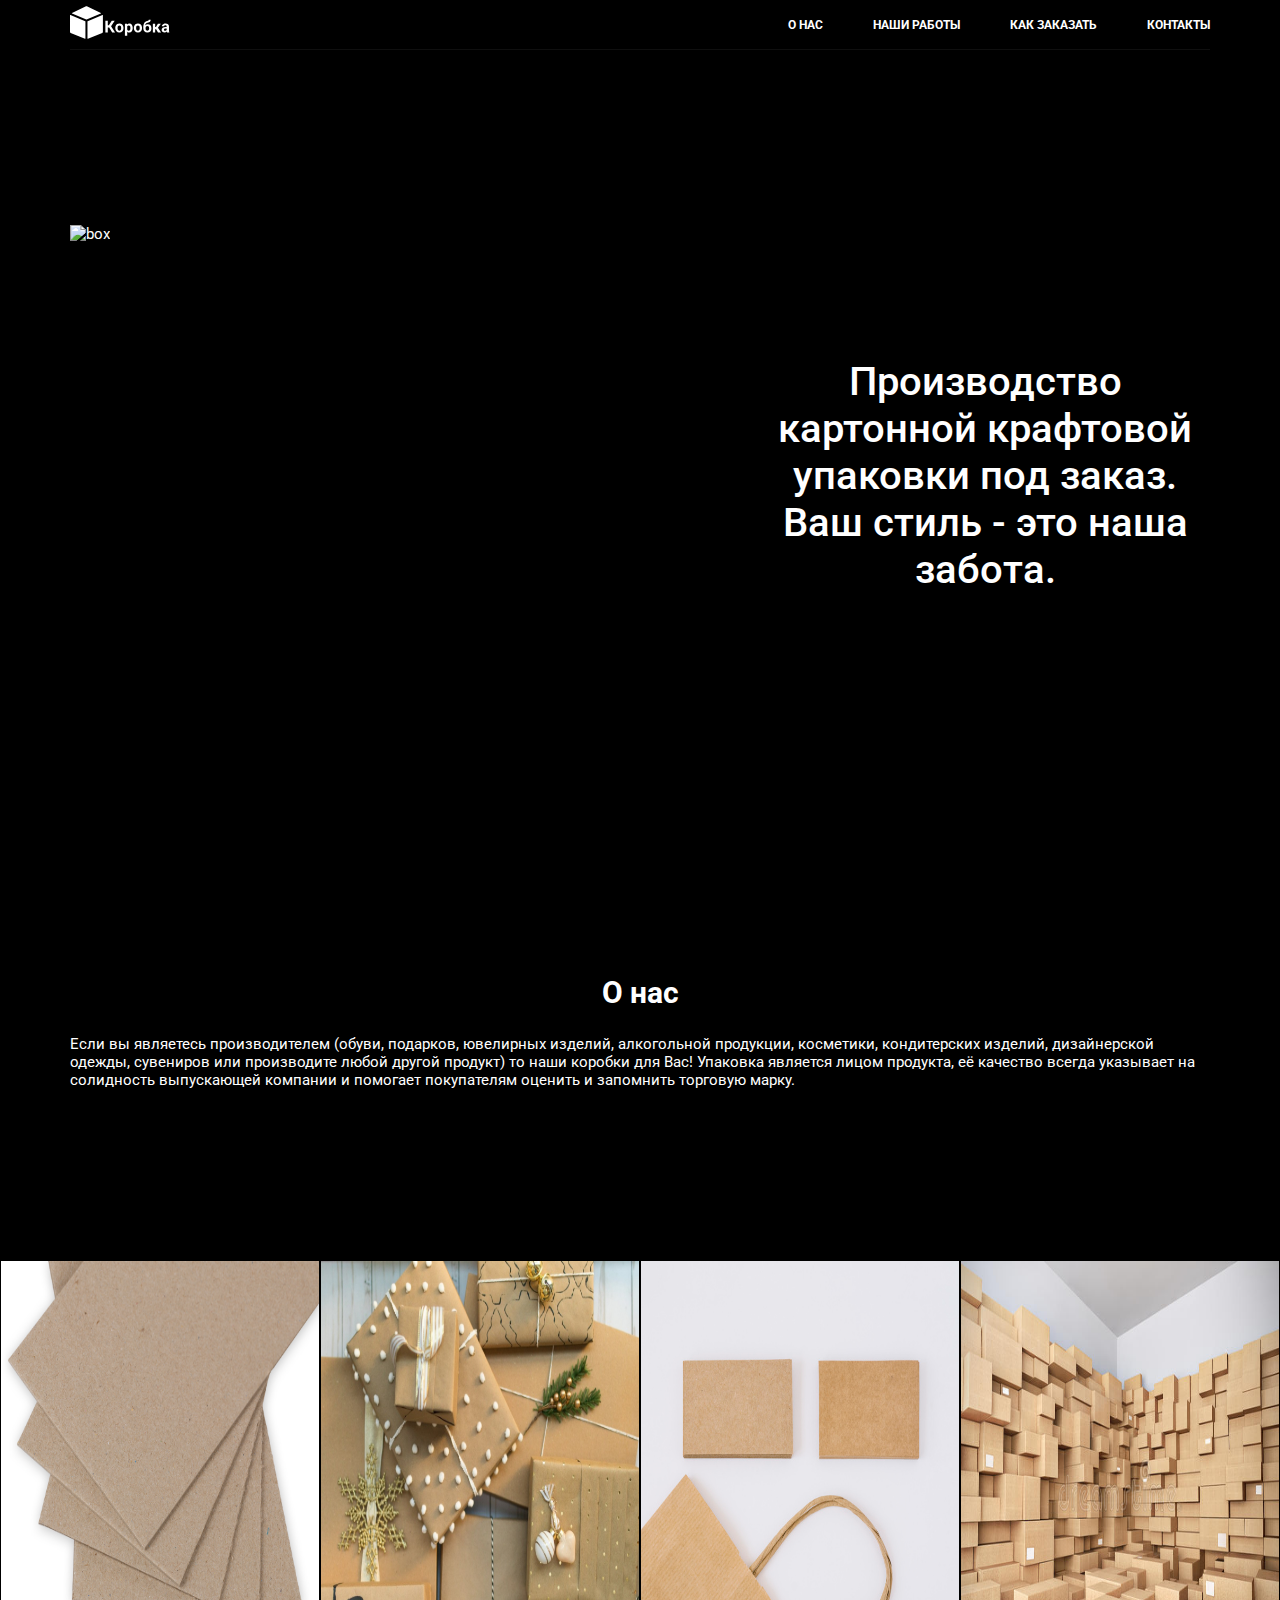
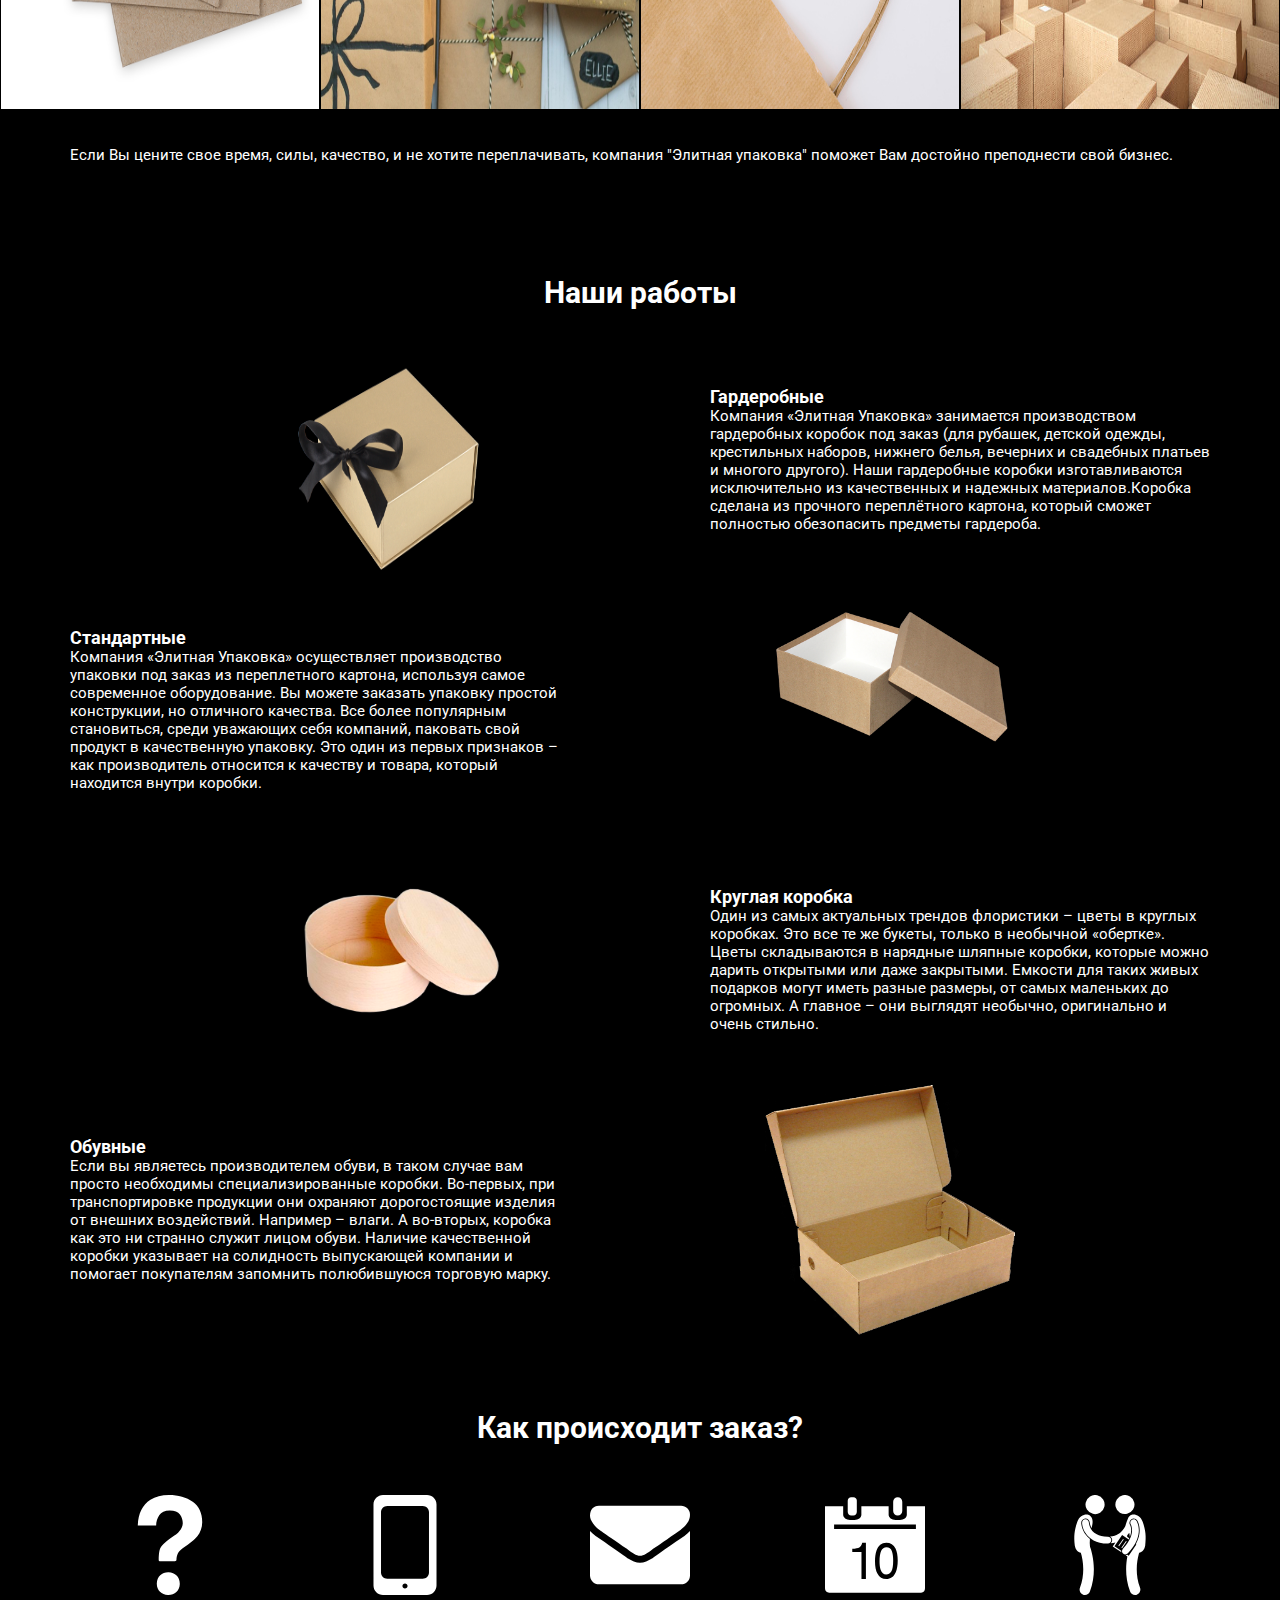
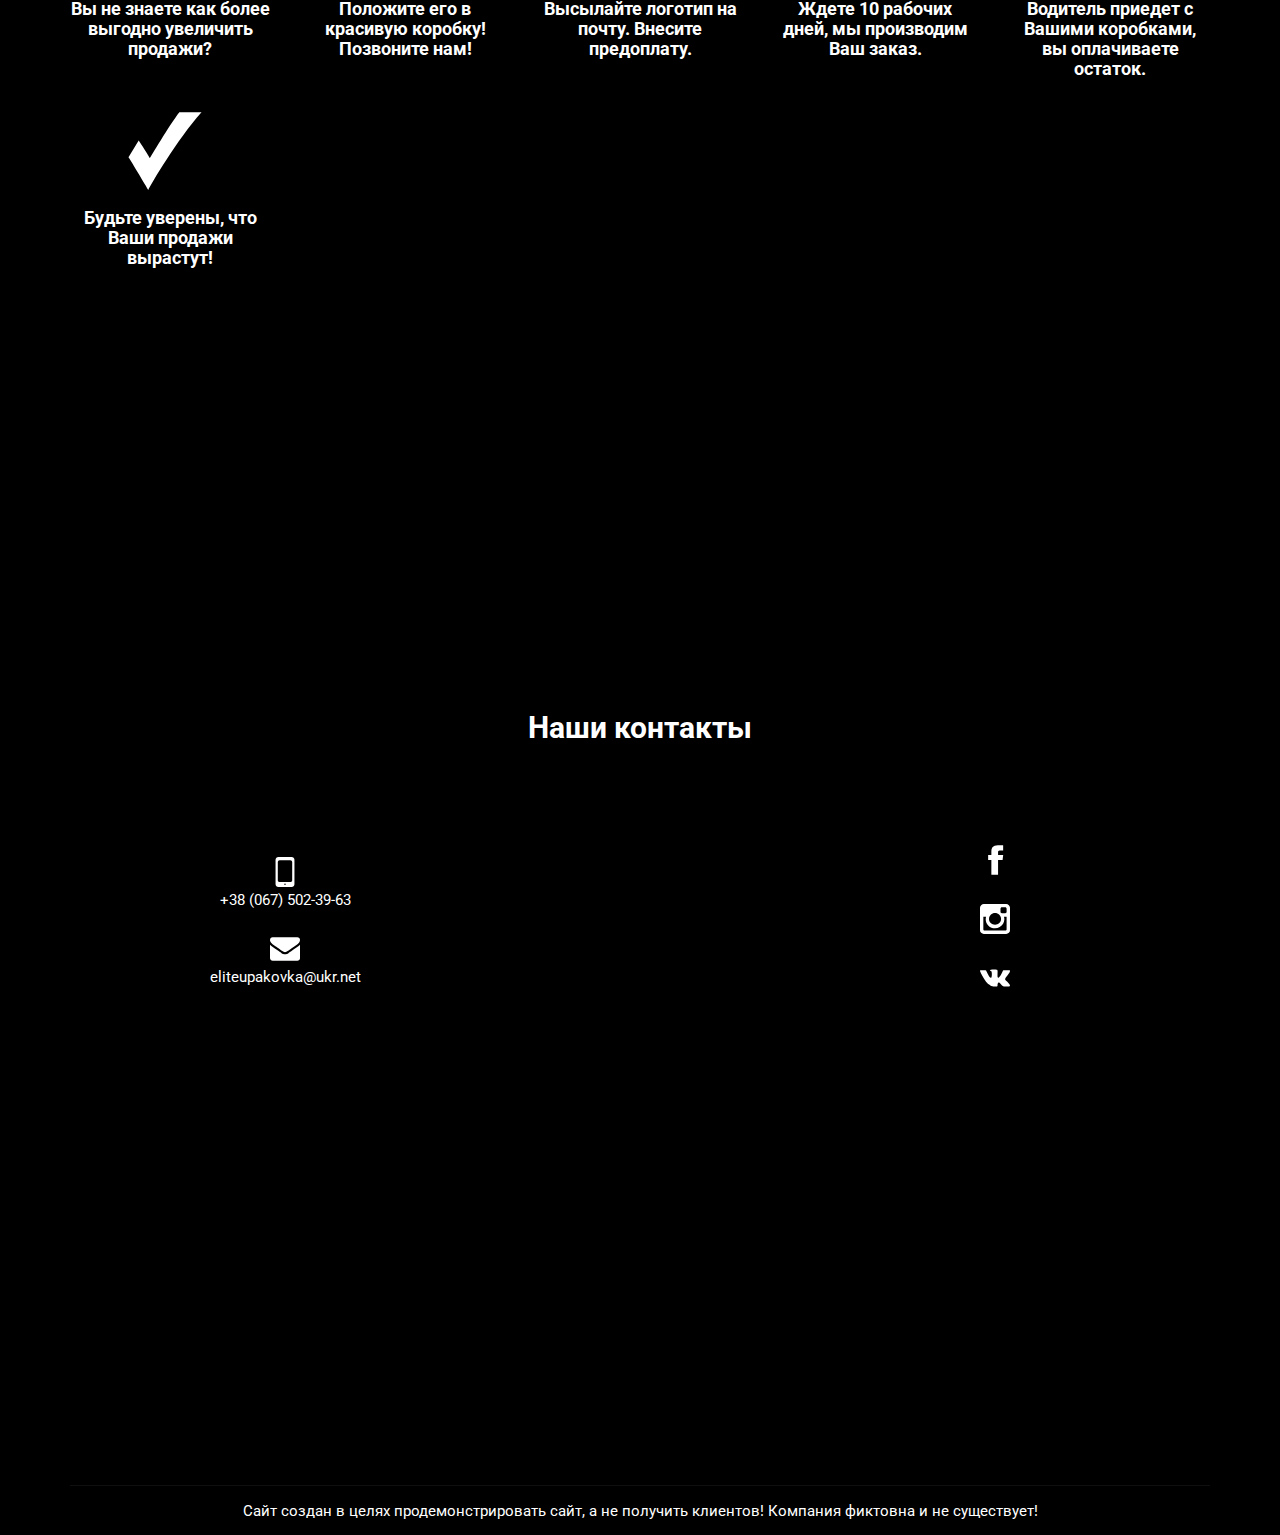
==== box/index.html @ de179f79 "Добавила сайт" ====
<!DOCTYPE html>
<html lang="ru">
<head>
	<meta charset="UTF-8">
	<meta name="viewport" content="width=device-width, initial-scale=1.0">
	<title>Box</title>
	<link rel="stylesheet" href="css/style.css">
	<link href="https://fonts.googleapis.com/css2?family=Roboto:wght@400;500;700&display=swap" rel="stylesheet">
</head>
<body>
	<header class="header" id="header">
		<div class="container">
			<div class="header__inner">
				<a href="#" class="header__logo" data-scroll="#intro">
					<img src="img/logo.svg" alt="box">
				</a>
				<nav class="nav" id="nav">
					<a href="#" class="nav__link" data-scroll="#about">О нас</a>
					<a href="#" class="nav__link" data-scroll="#work">Наши работы</a>
					<a href="#" class="nav__link" data-scroll="#how">Как заказать</a>
					<a href="#" class="nav__link" data-scroll="#contact">Контакты</a>
				</nav>
				<button class="burger" type="button" id="navToggle">
					<span class="burger__item"></span>
				</button>
			</div>
		</div>
	</header>
	<section class="intro section" id="intro">
		<div class="container">
			<div class="intro__inner">
				<div class="intro__img">
					<img src="img/bg.png" alt="box">
				</div>
				<div class="intro__offer">
					<h1 class="intro__title">
						Производство картонной крафтовой упаковки под заказ. Ваш стиль - это наша забота.
					</h1>
				</div>
			</div>
		</div>
	</section>
	<section class="about section" id="about">
		<div class="about__head head">
			<div class="container">
				<h2 class="title">
					О нас
				</h2>
	            <p>
	            	Если вы являетесь производителем (обуви, подарков, ювелирных изделий, алкогольной продукции, косметики, кондитерских изделий, дизайнерской одежды, сувениров или производите любой другой продукт) то наши коробки для Вас! Упаковка является лицом продукта, её качество всегда указывает на солидность выпускающей компании и помогает покупателям оценить и запомнить торговую марку.
	            </p>
			</div>
		</div>
		<div class="about__inner container">				
			<div class="about__item">
				<img src="img/about/about1.jpg" alt="about item">
				<div class="about__content">
					<h3 class="about__description">
						Производим упаковку из переплетного картона более 13 лет
					</h3>
				</div>
			</div>
			<div class="about__item">
				<img src="img/about/about2.jpg" alt="about item">
				<div class="about__content">
					<h3 class="about__description">
						Мы предлагаем качественное и быстрое выполнение работ.
					</h3>
				</div>
			</div>
			<div class="about__item">
				<img src="img/about/about3.jpg" alt="about item">
				<div class="about__content">
					<h3 class="about__description">
						Изготавливаем упаковку с логотипом, различных конструкций и тиражей.
					</h3>
				</div>
			</div>
			<div class="about__item">
				<img src="img/about/about4.jpg" alt="about item">
				<div class="about__content">
					<h3 class="about__description">
						У нас большие масштабы производства.
					</h3>
				</div>
			</div>
		</div>
		<div class="about__footer">
			<div class="container">
	            <p>
	            	Если Вы цените свое время, силы, качество, и не хотите переплачивать, компания "Элитная упаковка" поможет Вам достойно преподнести свой бизнес.
	            </p>
			</div>
		</div>
	</section>
	<section class="work" id="work">
		<div class="container">
			<div class="head">
				<h2 class="title">
					Наши работы
				</h2>
			</div>
			<div class="work__inner">
				<div class="work__item">
					<div class="work__img">
						<img src="img/work/work1.png" alt="">
					</div>
					<div class="work__content">
						<h3 class="work__title">
							Гардеробные
						</h3>
						<p>
							Компания «Элитная Упаковка» занимается производством гардеробных коробок под заказ (для рубашек, детской одежды, крестильных наборов, нижнего белья, вечерних и свадебных платьев и многого другого). Наши гардеробные коробки изготавливаются исключительно из качественных и надежных материалов.Коробка сделана из прочного переплётного картона, который сможет полностью обезопасить предметы гардероба.
						</p>
					</div>
				</div>
				<div class="work__item">
					<div class="work__img">
						<img src="img/work/work2.png" alt="">
					</div>
					<div class="work__content">
						<h3 class="work__title">
							Стандартные
						</h3>
						<p>
							Компания «Элитная Упаковка» осуществляет производство упаковки под заказ из переплетного картона, используя самое современное оборудование. Вы можете заказать упаковку простой конструкции, но отличного качества. Все более популярным становиться, среди уважающих себя компаний, паковать свой продукт в качественную упаковку. Это один из первых признаков – как производитель относится к качеству и товара, который находится внутри коробки.
						</p>
					</div>
				</div>
				<div class="work__item">
					<div class="work__img">
						<img src="img/work/work3.png" alt="">
					</div>
					<div class="work__content">
						<h3 class="work__title">
							Круглая коробка
						</h3>
						<p>
							Один из самых актуальных трендов флористики – цветы в круглых коробках. Это все те же букеты, только в необычной «обертке». Цветы складываются в нарядные шляпные коробки, которые можно дарить открытыми или даже закрытыми. Емкости для таких живых подарков могут иметь разные размеры, от самых маленьких до огромных. А главное – они выглядят необычно, оригинально и очень стильно.
						</p>
					</div>
				</div>
				<div class="work__item">
					<div class="work__img">
						<img src="img/work/work4.png" alt="">
					</div>
					<div class="work__content">
						<h3 class="work__title">
							Обувные
						</h3>
						<p>
							Если вы являетесь производителем обуви, в таком случае вам просто необходимы специализированные коробки. Во-первых, при транспортировке продукции они охраняют дорогостоящие изделия от внешних воздействий. Например – влаги. А во-вторых, коробка как это ни странно служит лицом обуви. Наличие качественной коробки указывает на солидность выпускающей компании и помогает покупателям запомнить полюбившуюся торговую марку.
						</p>
					</div>
				</div>
			</div>
		</div>
	</section>
	<section class="how section" id="how">
		<div class="container">
			<div class="head">
				<h2 class="title">
					Как происходит заказ?
				</h2>
			</div>
			<div class="how__inner">
				<div class="how__item">
					<div class="how__img">
						<img src="img/icon/question.svg" alt="question">
					</div>
					<h3 class="how__title">
						Вы не знаете как более выгодно увеличить продажи?
					</h3>
				</div>
				<div class="how__item">
					<div class="how__img">
						<img src="img/icon/phone.svg" alt="phone">
					</div>
					<h3 class="how__title">
						Положите его в красивую коробку! Позвоните нам!
					</h3>
				</div>
				<div class="how__item">
					<div class="how__img">
						<img src="img/icon/mail.svg" alt="mail">
					</div>
					<h3 class="how__title">
						Высылайте логотип на почту. Внесите предоплату.
					</h3>
				</div>
				<div class="how__item">
					<div class="how__img">
						<img src="img/icon/eventoday.svg" alt="eventoday">
					</div>
					<h3 class="how__title">
						Ждете 10 рабочих дней, мы производим Ваш заказ.
					</h3>
				</div>
				<div class="how__item">
					<div class="how__img">
						<img src="img/icon/deal.svg" alt="deal">
					</div>
					<h3 class="how__title">
						Водитель приедет с Вашими коробками, вы оплачиваете остаток.
					</h3>
				</div>
				<div class="how__item">
					<div class="how__img">
						<img src="img/icon/ok.svg" alt="ok">
					</div>
					<h3 class="how__title">
						Будьте уверены, что Ваши продажи вырастут!
					</h3>
				</div>
			</div>
		</div>
	</section>
	<section class="contact section" id="contact">
		<div class="container">
			<div class="head">
				<h2 class="title">
					Наши контакты
				</h2>
			</div>
			<div class="contact__inner">
				<div class="contact__col">
					<div class="contact__item">
						<div class="contact__img">
							<img src="img/icon/phone.svg" alt="">
						</div>
						<p class="contact__content">
							+38 (067) 502-39-63
						</p>
					</div>
					<div class="contact__item">
						<div class="contact__img">
							<img src="img/icon/mail.svg" alt="">
						</div>
						<p class="contact__content">
							eliteupakovka@ukr.net
						</p>
					</div>
				</div>
				<div class="contact__map">
					<script type="text/javascript" charset="utf-8" async src="https://api-maps.yandex.ru/services/constructor/1.0/js/?um=constructor%3A690b11f8ab72eba93d13c1fb4e2766344a8002a381690ae291d41785755b60f4&amp;width=400&amp;height=300&amp;lang=ru_RU&amp;scroll=true"></script>
				</div>
				<div class="contact__col">
					<div class="contact__item contact__item--right">
						<div class="contact__img">
							<img src="img/icon/facebook.svg" alt="">
						</div>
					</div>
					<div class="contact__item  contact__item--right">
						<div class="contact__img">
							<img src="img/icon/instagram.svg" alt="">
						</div>
					</div>
					<div class="contact__item  contact__item--right">
						<div class="contact__img">
							<img src="img/icon/vk.svg" alt="">
						</div>
					</div>
				</div>
			</div>
		</div>
	</section>
	<footer class="footer">
		<div class="container">
		<div class="footer__inner">		
			<p>Сайт создан в целях продемонстрировать сайт, а не получить клиентов! Компания фиктовна и не существует!</p>
		</div>	
		</div>
	</footer>	
	<script src="https://cdnjs.cloudflare.com/ajax/libs/jquery/3.5.1/jquery.min.js"></script>
	<script src="js/main.js"></script>
</body>
</html>
---- box/css/style.css ----
body {
	margin: 0;
	padding: 0;
	font-family: 'Roboto', sans-serif;
	font-size: 15px;
	color: #FFF;
	background-color: #000;
	position: relative;
}
*,
*:before,
*:after {
	box-sizing: border-box;
}
h1, h2, h3, h4, h5, h6, p, span {
	margin: 0;
}
img{
	width: 100%;
	height: 100%;
}
.section{
	height: 100vh;
}
.container {
	width: 100%;
	max-width: 1140px;
	margin: 0 auto;
}
.head{
	display: flex;
	flex-direction: column;
	padding-top: 75px;
}
.title{
	font-size: 30px;
	text-align: center;
	margin-bottom: 25px;
}
.header{
	width: 100%;
	height: 50px;
	position: absolute;
	top: 0;
	left: 0;
	z-index: 1000;
}
.fixed {
	position: fixed;
	height: auto;
	background-color: rgba(0,0,0,0.7);
}
.header__inner {
	height: 50px;
	display: flex;
	justify-content: space-between;
	align-items: center;
	border-bottom: 1px solid #ffffff0f;
}
.header__logo{
	width: 100px;
	height: auto;
}
.nav {
	display: flex;
	font-size: 12px;
	font-weight: 700;
	text-transform: uppercase;
}
.nav__link {
	margin-left: 50px;
	color: #FFF;
	text-decoration: none;
}
.nav__link:first-child{
	margin: 0;
}
.burger {
	display: none;
	border: 0;
	background-color: transparent;	
	outline: 0;
	cursor: pointer;
}
.burger__item {
	display: block;
	width: 20px;
	height: 2px;
	background-color: #fff;
	position: relative;
}
.burger__item:before,
.burger__item:after{
	content: "";
	width: 100%;
	height: 100%;

	background-color: #fff;

	position: absolute;
	left: 0;
	z-index: 1;
}
.burger__item:before{
	top: 5px;
}
.burger__item:after{
	bottom: 5px;
}
.intro__inner {
	display: flex;
	justify-content: space-between;
	align-items: center;
	height: 100vh;
	padding-top: 50px;
}
.intro__img{
	width: 500px;
	height: 500px;
}

.intro__title {
	width: 450px;
	font-size: 40px;
	font-weight: 500;
	color: #fff;
	display: flex;
	justify-content: center;
	align-items: center;
	text-align: center;
}
.container.about__inner{
	max-width: none;
	width: 100%;
}
.about__head{
	height: 40vh;
}
.about__footer{
	height: 10vh;
	display: flex;
	flex-direction: column;
	justify-content: center;
}
.about__inner {
	display: flex;
	justify-content: space-around;
	flex-wrap: wrap;
}
.about__item {
	width: 25%;
	height: 50vh;
	position: relative;
	overflow: hidden;
	z-index: 1;
	border: 1px solid #000;
}
.about__content{
	width: 100%;
	height: inherit;
	display: flex;
	justify-content: center;
	align-items: center;
	position: absolute;
	left: 0;
	top: 0;
	background-color: rgba(255, 255, 255, 0);
	color: rgba(0,0,0,0);
	z-index: 2;
}
.about__content:hover{
	background-color: rgba(255, 255, 255, 0.5);
	color: rgba(0,0,0,1);
}
.about__description{
	width: 200px;
	text-align: center;
	font-weight: 500;
}
.work__item{
	height: 250px;
	display: flex;
	align-items: center;
}
.work__item:nth-child(even){
	flex-direction: row-reverse;

}
.work__img{
	width: 250px;
	height: 250px;
	margin: 0 auto;
}
.work__content{
	width: 500px;
}
.how__inner{
	display: flex;
	justify-content: space-between;
	flex-wrap: wrap;
}
.how__item{
	width: 200px;
	text-align: center;
	margin-top: 25px;
}
.how__img{
	display: inline-block;
	width: 100px;
	height: 100px;
}
.how__title{
	width: 200px;
}
.contact__inner{
	display: flex;
	justify-content: space-around;
	align-items: center;
	margin-top: 50px;
}
.contact__item{
	width: 150px ;
	text-align: center;	
	margin: 25px 0;
}
.contact__img{
	display: inline-block;	
	width: 30px;
	height: 30px;
}
.footer{
	position: absolute;
	bottom: 0;	
	z-index: 1000;	
	left: 0;	
	height: 50px;	
	width: 100%;	
}
.footer__inner {
	height: 50px;
	display: flex;
	justify-content: center;	
	align-items: center;	
	border-top: 1px solid #ffffff0f;
	text-align: center;	
	
}

@media (max-width: 1200px) {
	.container{
		max-width: none;
		width: 960px;
	}
}
@media (max-width: 992px) {
	.container{
		width: 720px;
	}
	.intro__img{
		width: 400px;
		height: 400px;
	}
	.intro__title{
		width: 300px;
		height: 300px;
		font-size: 30px;
	}
	.intro__inner{
		height: auto;
	}
	.section{
		height: auto;
	}
	.about__head{
		height: auto;
	}
	.about__footer{
		height: auto;
	}
	.about__item{
		height: 300px;
	}
	.work__content{
		width: 450px;
	}
	.contact{
		padding-bottom: 75px;
	}
}
@media (max-width: 768px) {
	.how__item{
		width: 50%;
	}
	.how__title{
		margin: 0 auto;
	}
	.container{
		width: 540px;
	}
	.container.about__inner{
		width: 540px;
	}
	.intro__inner{
		flex-direction: column;
	}
	.intro__img{
		width: 500px;
		height: auto;
	}
	.intro__title{
		width: 450px;
		height: auto;
	}
	.header__inner{
		border-bottom: rgba(0,0,0,0.75);
	}
	.nav {
		display: none;
		width: 100%;
		flex-direction: column;
		
		background-color: rgba(0,0,0,0.75);
		text-align: center;

		position: absolute;
		top: 50px;
		right: 0;
	}
	.nav.show{
		display: flex;
	}
	.nav__link{
		margin: 0;
		padding: 10px 0;
	}
	.burger{
		display: block;
	}
	.container.about{
		display: block;
	}
	.about__item{
		width: 50%;
	}
	.work__inner{
		display: flex;
		flex-wrap: wrap;
	}
	.work__item{
		width: 50%;
		height: auto;
		display: inline-block;
	}
	.work__content p{
		display: none;
	}
	.contact__inner{
		flex-direction: column;
	}
	.contact__item{
		margin: 15px 10px;
		width: auto;
	}
	.contact__col{
		display: flex;
	}
	.head{
		padding-top: 50px;
	}
	.title{
		margin: 0;
	}
	.contact__inner{
		margin: 0;
	}
}
@media (max-width: 576px) {
	body{
		font-size: 10px;
	}
	.how__item{
		width: 100%;
	}
	.container{
		width: 90%;
	}
	.container.about__inner{
		width: 90%;
	}
	.intro__img{
		width: 90%;
		margin: 0 auto;
	}
	.intro__title{
		width: 90%;
		margin: 0 auto;
		font-size: 25px;
	}
	.about__item{
		width: 100%;
	}
	.work__item{
		width: 100%;
	}
	.contact__map{
		display: none;
	}
	.contact__col{
		max-width: 320px;
	}
}
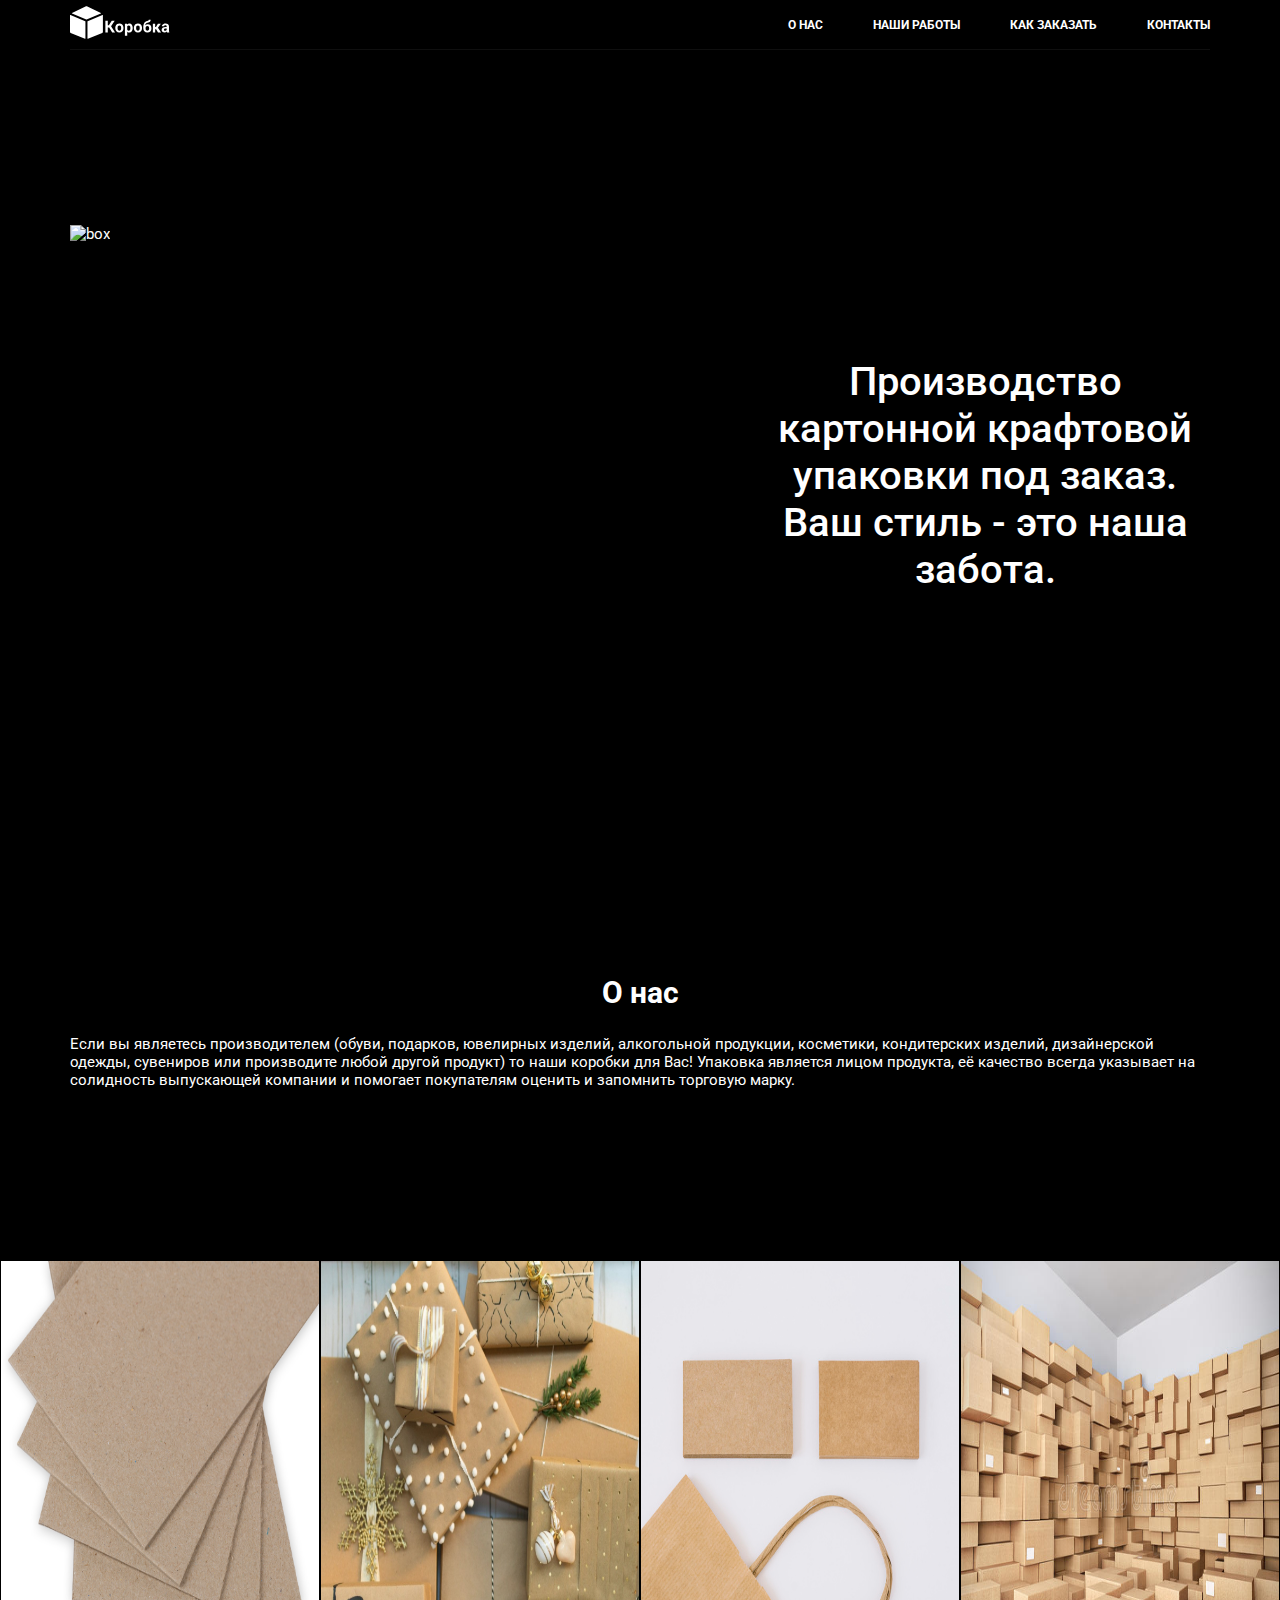
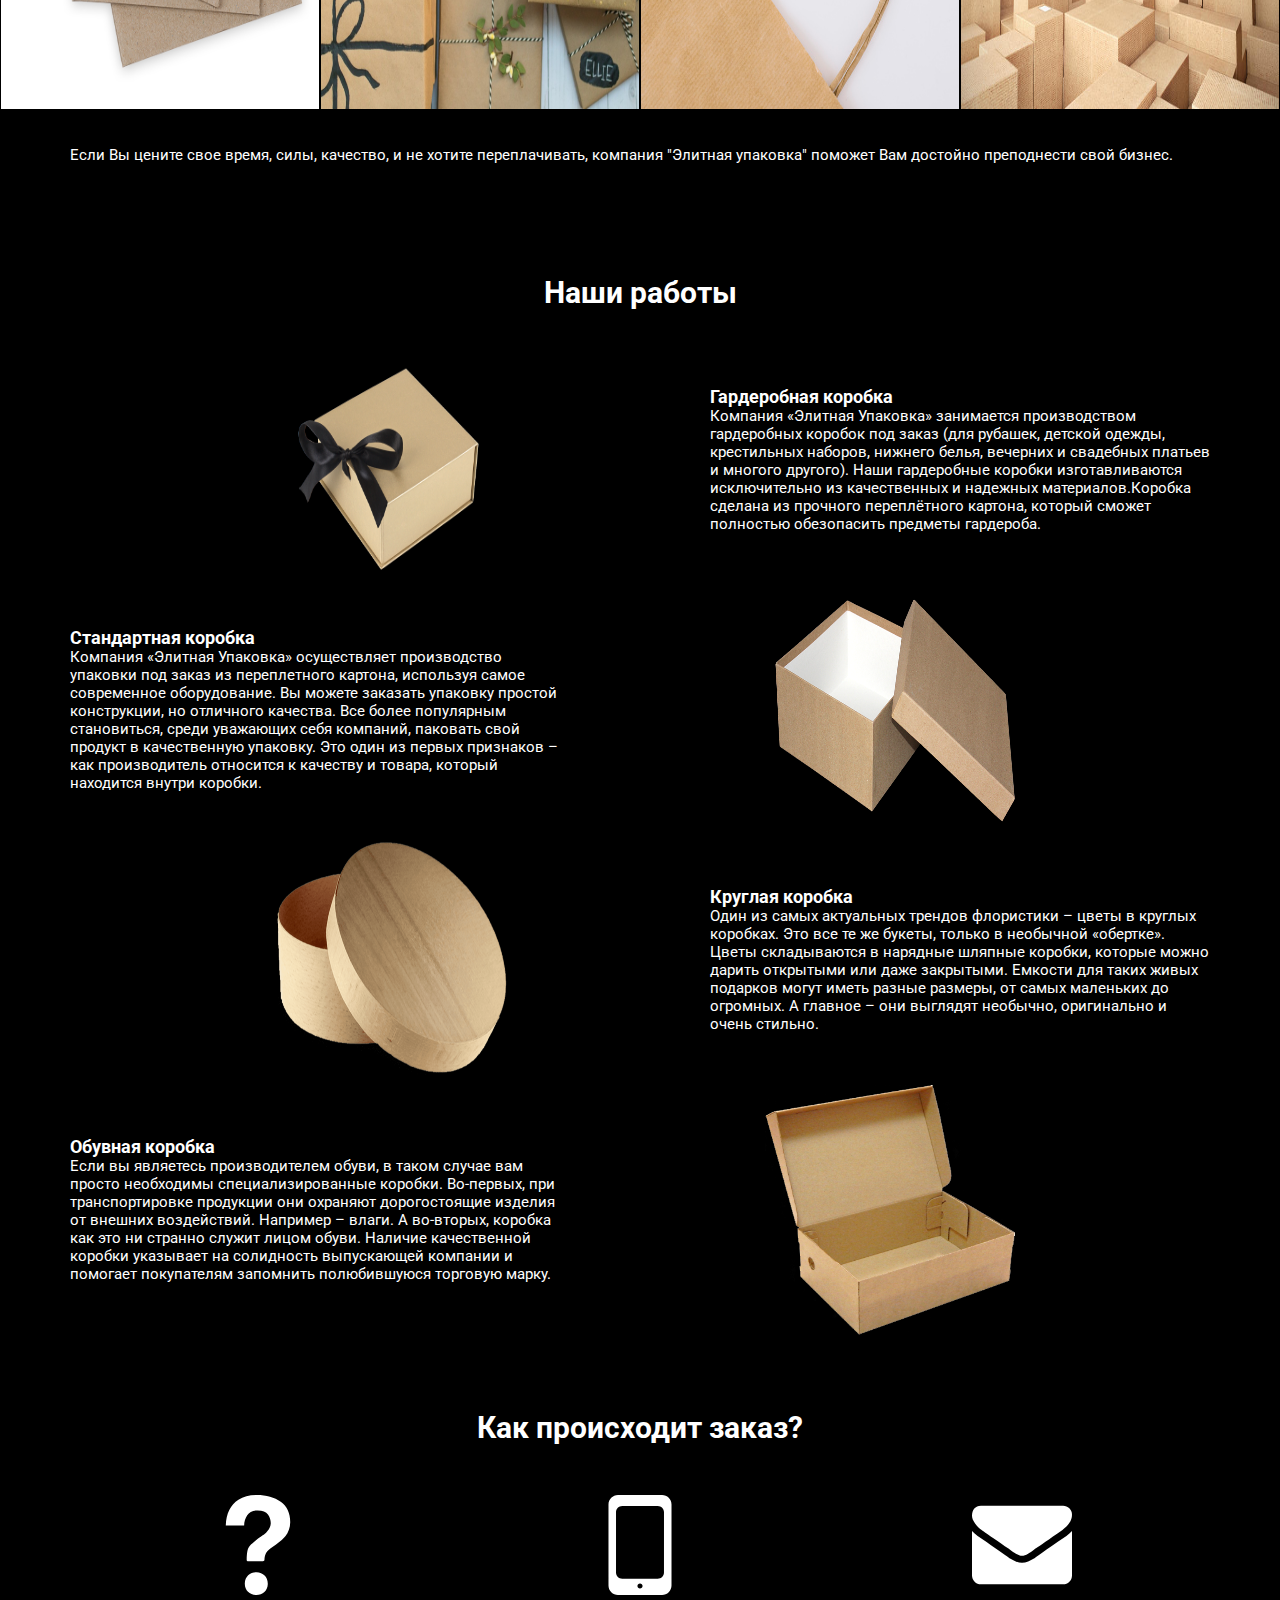
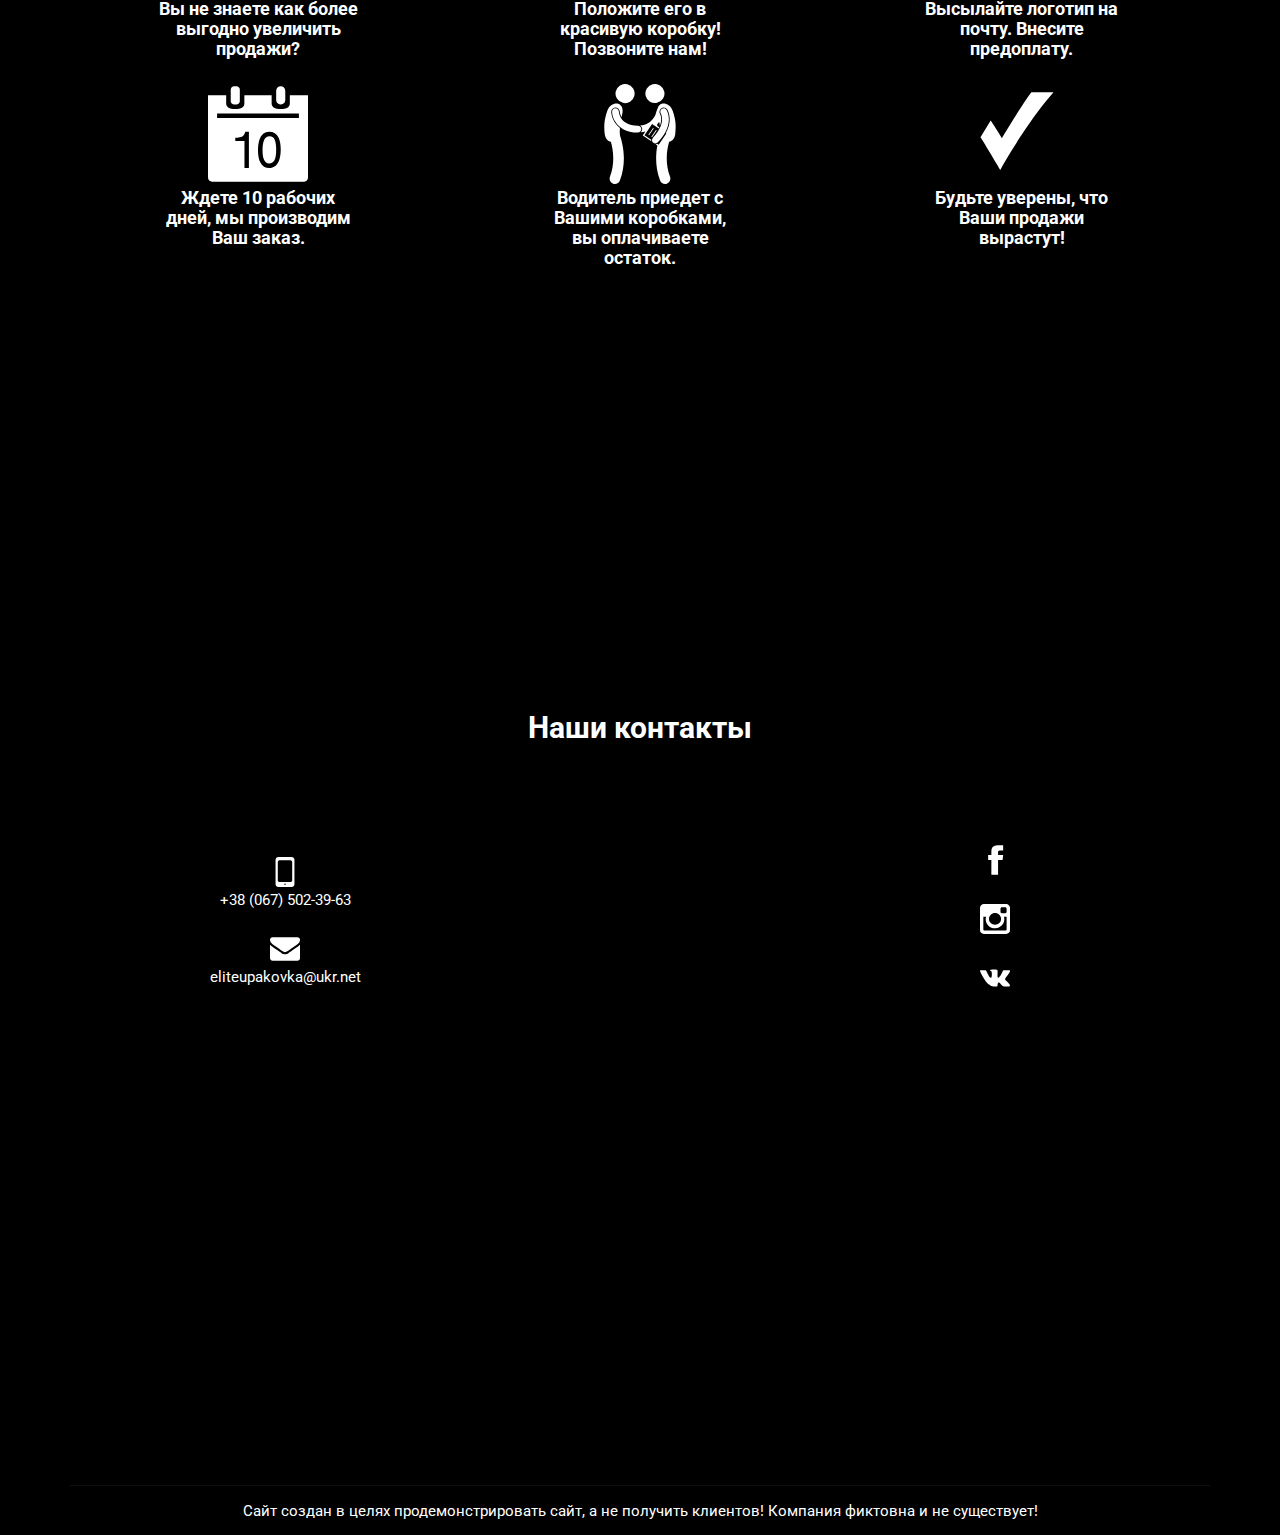
==== commit b7bc1338: "замена тестового сайта" ====
--- a/box/index.html
+++ b/box/index.html
@@ -107,7 +107,7 @@
 					</div>
 					<div class="work__content">
 						<h3 class="work__title">
-							Гардеробные
+							Гардеробная коробка
 						</h3>
 						<p>
 							Компания «Элитная Упаковка» занимается производством гардеробных коробок под заказ (для рубашек, детской одежды, крестильных наборов, нижнего белья, вечерних и свадебных платьев и многого другого). Наши гардеробные коробки изготавливаются исключительно из качественных и надежных материалов.Коробка сделана из прочного переплётного картона, который сможет полностью обезопасить предметы гардероба.
@@ -120,7 +120,7 @@
 					</div>
 					<div class="work__content">
 						<h3 class="work__title">
-							Стандартные
+							Стандартная коробка
 						</h3>
 						<p>
 							Компания «Элитная Упаковка» осуществляет производство упаковки под заказ из переплетного картона, используя самое современное оборудование. Вы можете заказать упаковку простой конструкции, но отличного качества. Все более популярным становиться, среди уважающих себя компаний, паковать свой продукт в качественную упаковку. Это один из первых признаков – как производитель относится к качеству и товара, который находится внутри коробки.
@@ -146,7 +146,7 @@
 					</div>
 					<div class="work__content">
 						<h3 class="work__title">
-							Обувные
+							Обувная коробка
 						</h3>
 						<p>
 							Если вы являетесь производителем обуви, в таком случае вам просто необходимы специализированные коробки. Во-первых, при транспортировке продукции они охраняют дорогостоящие изделия от внешних воздействий. Например – влаги. А во-вторых, коробка как это ни странно служит лицом обуви. Наличие качественной коробки указывает на солидность выпускающей компании и помогает покупателям запомнить полюбившуюся торговую марку.
--- a/box/css/style.css
+++ b/box/css/style.css
@@ -6,6 +6,7 @@
 	color: #FFF;
 	background-color: #000;
 	position: relative;
+	overflow-x: hidden;
 }
 *,
 *:before,
@@ -200,7 +201,7 @@
 	flex-wrap: wrap;
 }
 .how__item{
-	width: 200px;
+	width: 33%;
 	text-align: center;
 	margin-top: 25px;
 }
@@ -211,6 +212,7 @@
 }
 .how__title{
 	width: 200px;
+	margin: 0 auto;
 }
 .contact__inner{
 	display: flex;
@@ -288,6 +290,7 @@
 	}
 }
 @media (max-width: 768px) {
+
 	.how__item{
 		width: 50%;
 	}
@@ -351,6 +354,11 @@
 		height: auto;
 		display: inline-block;
 	}
+	.work__img{
+		width: 50%;
+		margin: 0 auto;
+		height: 150px;
+	}
 	.work__content p{
 		display: none;
 	}
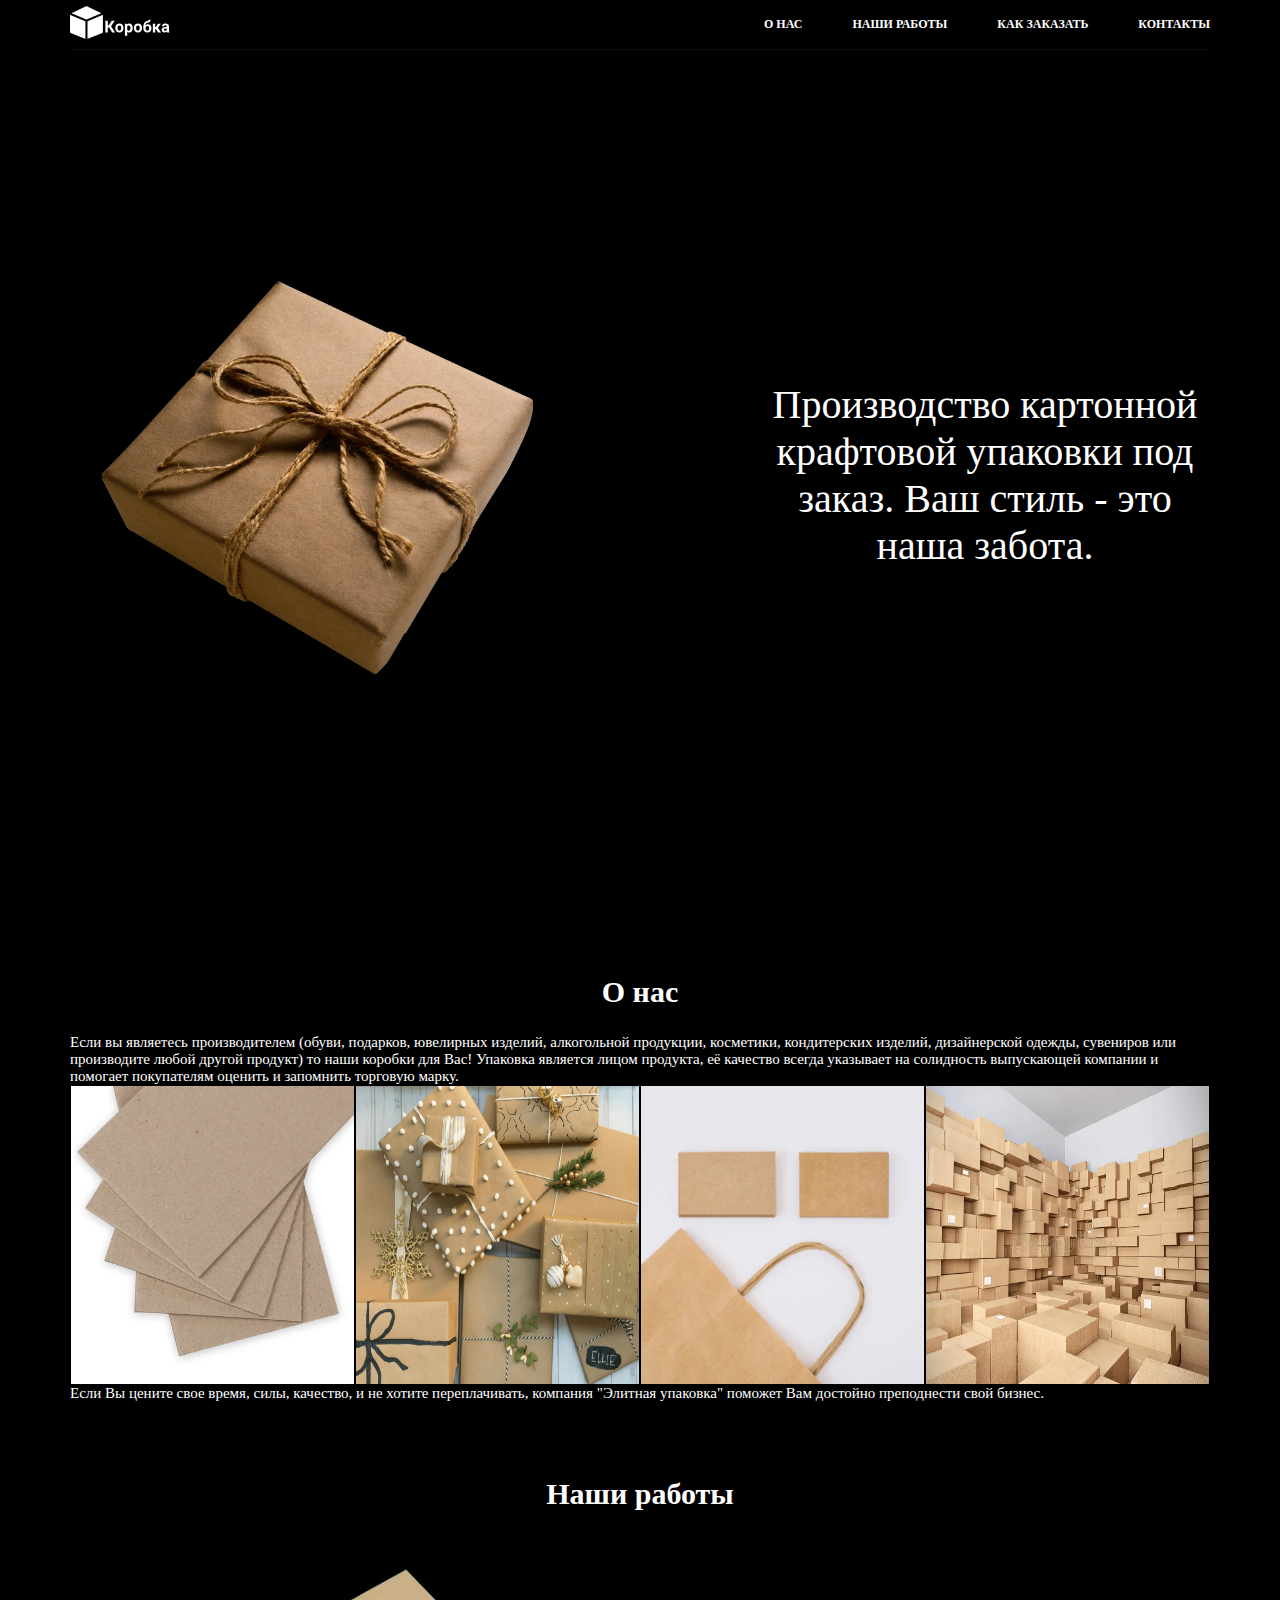
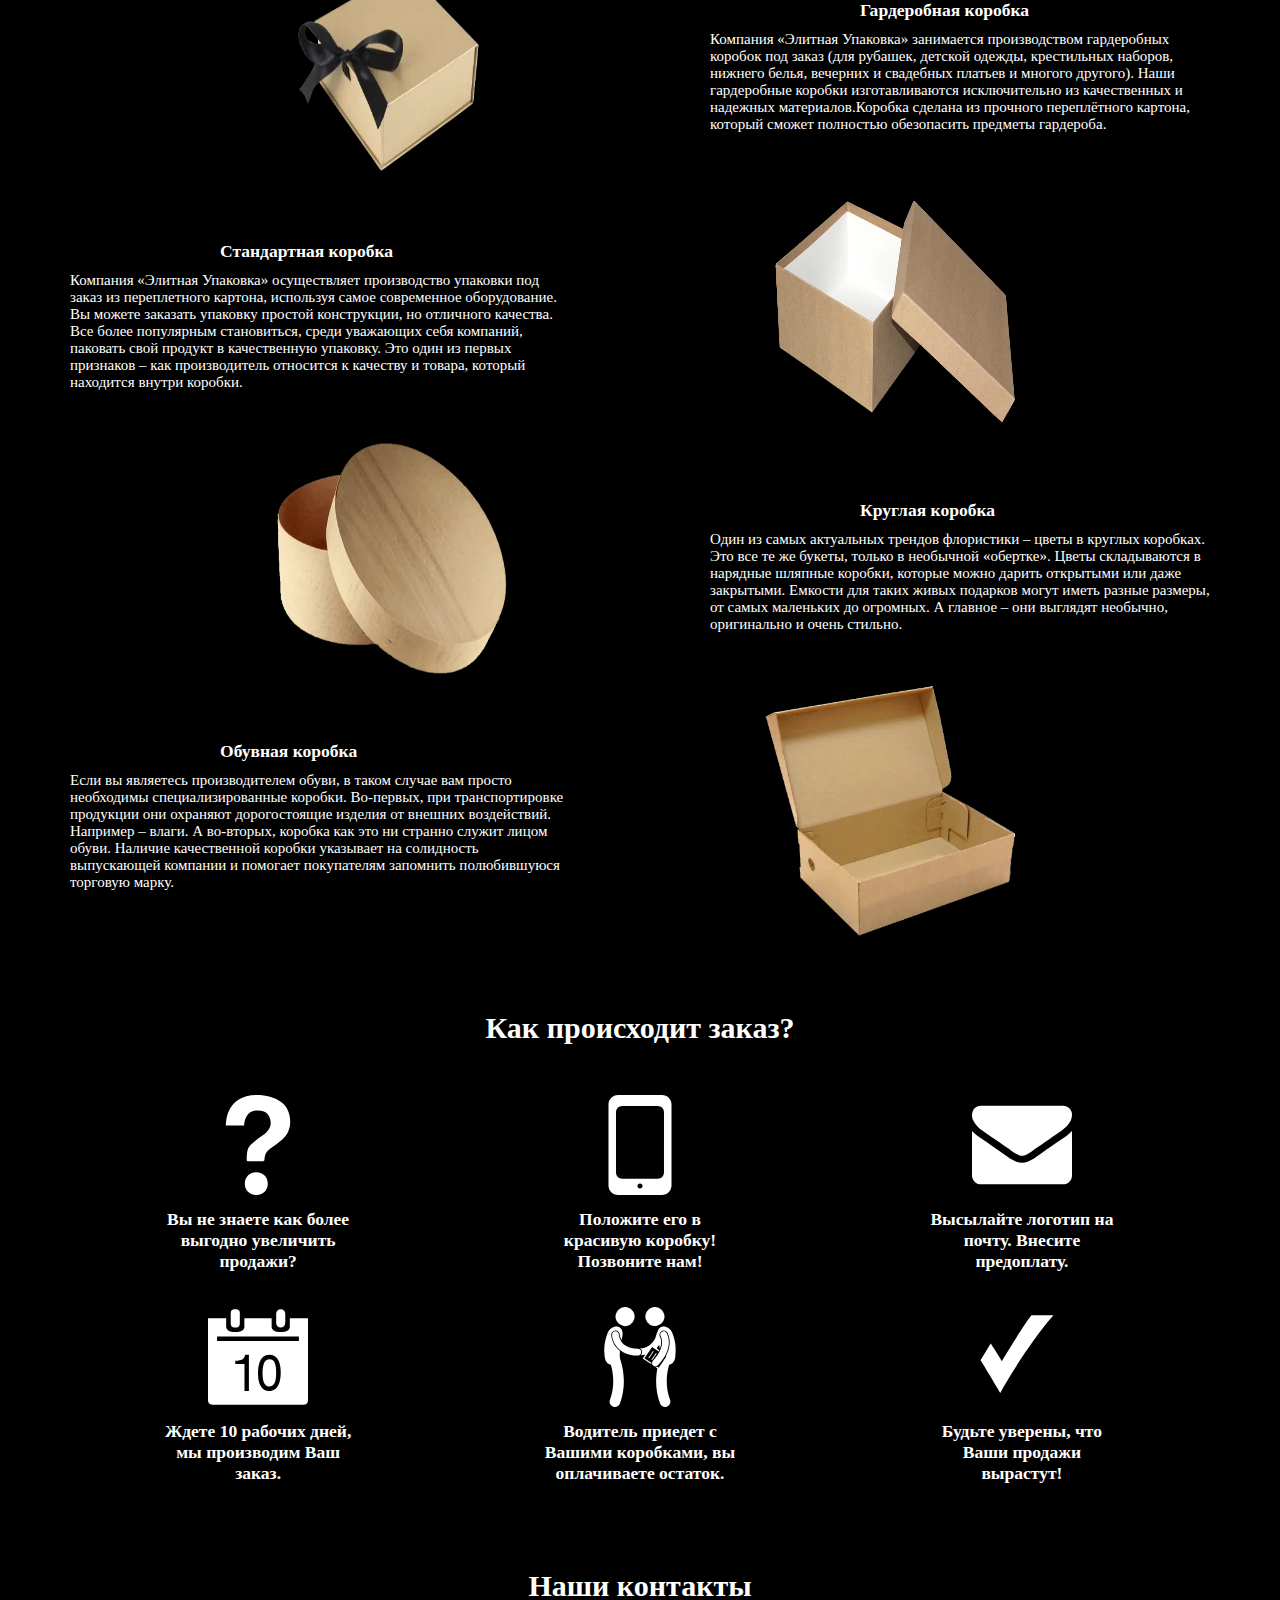
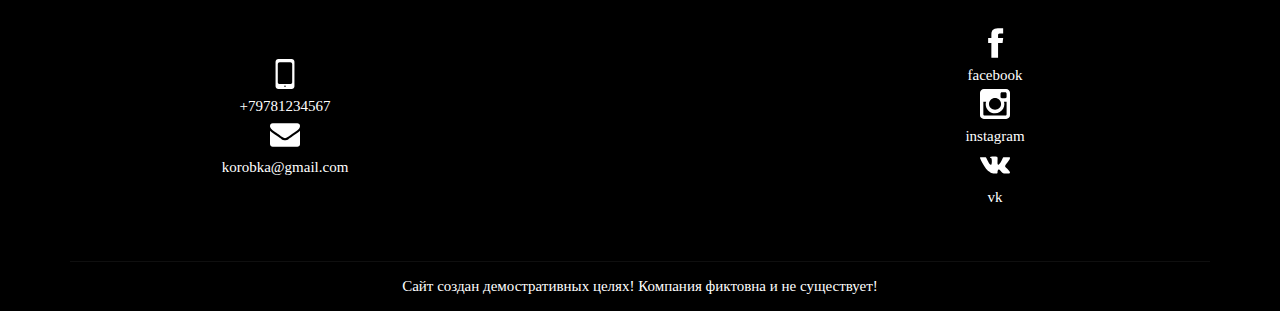
==== commit 7e3e99cc: "test" ====
--- a/box/index.html
+++ b/box/index.html
@@ -5,7 +5,6 @@
 	<meta name="viewport" content="width=device-width, initial-scale=1.0">
 	<title>Box</title>
 	<link rel="stylesheet" href="css/style.css">
-	<link href="https://fonts.googleapis.com/css2?family=Roboto:wght@400;500;700&display=swap" rel="stylesheet">
 </head>
 <body>
 	<header class="header" id="header">
@@ -30,7 +29,10 @@
 		<div class="container">
 			<div class="intro__inner">
 				<div class="intro__img">
-					<img src="img/bg.png" alt="box">
+					<picture>
+						<source type="image/webp" srcset="img/bg.webp">
+						<img src="img/bg.png" alt="box">
+					</picture>
 				</div>
 				<div class="intro__offer">
 					<h1 class="intro__title">
@@ -53,15 +55,21 @@
 		</div>
 		<div class="about__inner container">				
 			<div class="about__item">
-				<img src="img/about/about1.jpg" alt="about item">
+				<picture>
+					<source type="image/webp" srcset="img/about/about1.webp">
+						<img src="img/about/about1.jpg" alt="about item">
+				</picture>
 				<div class="about__content">
-					<h3 class="about__description">
+					<h3 class="about__description title--h3">
 						Производим упаковку из переплетного картона более 13 лет
 					</h3>
 				</div>
 			</div>
 			<div class="about__item">
-				<img src="img/about/about2.jpg" alt="about item">
+				<picture>
+					<source type="image/webp" srcset="img/about/about2.webp">
+						<img src="img/about/about2.jpg" alt="about item">
+				</picture>
 				<div class="about__content">
 					<h3 class="about__description">
 						Мы предлагаем качественное и быстрое выполнение работ.
@@ -69,7 +77,10 @@
 				</div>
 			</div>
 			<div class="about__item">
-				<img src="img/about/about3.jpg" alt="about item">
+				<picture>
+					<source type="image/webp" srcset="img/about/about3.webp">
+						<img src="img/about/about3.jpg" alt="about item">
+				</picture>
 				<div class="about__content">
 					<h3 class="about__description">
 						Изготавливаем упаковку с логотипом, различных конструкций и тиражей.
@@ -77,7 +88,10 @@
 				</div>
 			</div>
 			<div class="about__item">
-				<img src="img/about/about4.jpg" alt="about item">
+				<picture>
+					<source type="image/webp" srcset="img/about/about4.webp">
+						<img src="img/about/about4.jpg" alt="about item">
+				</picture>
 				<div class="about__content">
 					<h3 class="about__description">
 						У нас большие масштабы производства.
@@ -103,10 +117,13 @@
 			<div class="work__inner">
 				<div class="work__item">
 					<div class="work__img">
-						<img src="img/work/work1.png" alt="">
+						<picture>
+							<source type="image/webp" srcset="img/work/work1.webp">
+								<img src="img/work/work1.png" alt="work item">
+						</picture>
 					</div>
 					<div class="work__content">
-						<h3 class="work__title">
+						<h3 class="title--h3">
 							Гардеробная коробка
 						</h3>
 						<p>
@@ -116,10 +133,13 @@
 				</div>
 				<div class="work__item">
 					<div class="work__img">
-						<img src="img/work/work2.png" alt="">
+						<picture>
+							<source type="image/webp" srcset="img/work/work2.webp">
+								<img src="img/work/work2.png" alt="work item">
+						</picture>
 					</div>
 					<div class="work__content">
-						<h3 class="work__title">
+						<h3 class="title--h3">
 							Стандартная коробка
 						</h3>
 						<p>
@@ -129,10 +149,13 @@
 				</div>
 				<div class="work__item">
 					<div class="work__img">
-						<img src="img/work/work3.png" alt="">
+						<picture>
+							<source type="image/webp" srcset="img/work/work3.webp">
+								<img src="img/work/work3.png" alt="work item">
+						</picture>
 					</div>
 					<div class="work__content">
-						<h3 class="work__title">
+						<h3 class="title--h3">
 							Круглая коробка
 						</h3>
 						<p>
@@ -142,10 +165,13 @@
 				</div>
 				<div class="work__item">
 					<div class="work__img">
-						<img src="img/work/work4.png" alt="">
+						<picture>
+							<source type="image/webp" srcset="img/work/work4.webp">
+								<img src="img/work/work4.png" alt="work item">
+						</picture>
 					</div>
 					<div class="work__content">
-						<h3 class="work__title">
+						<h3 class="title--h3">
 							Обувная коробка
 						</h3>
 						<p>
@@ -168,7 +194,7 @@
 					<div class="how__img">
 						<img src="img/icon/question.svg" alt="question">
 					</div>
-					<h3 class="how__title">
+					<h3 class="title--h3">
 						Вы не знаете как более выгодно увеличить продажи?
 					</h3>
 				</div>
@@ -176,7 +202,7 @@
 					<div class="how__img">
 						<img src="img/icon/phone.svg" alt="phone">
 					</div>
-					<h3 class="how__title">
+					<h3 class="title--h3">
 						Положите его в красивую коробку! Позвоните нам!
 					</h3>
 				</div>
@@ -184,7 +210,7 @@
 					<div class="how__img">
 						<img src="img/icon/mail.svg" alt="mail">
 					</div>
-					<h3 class="how__title">
+					<h3 class="title--h3">
 						Высылайте логотип на почту. Внесите предоплату.
 					</h3>
 				</div>
@@ -192,7 +218,7 @@
 					<div class="how__img">
 						<img src="img/icon/eventoday.svg" alt="eventoday">
 					</div>
-					<h3 class="how__title">
+					<h3 class="title--h3">
 						Ждете 10 рабочих дней, мы производим Ваш заказ.
 					</h3>
 				</div>
@@ -200,7 +226,7 @@
 					<div class="how__img">
 						<img src="img/icon/deal.svg" alt="deal">
 					</div>
-					<h3 class="how__title">
+					<h3 class="title--h3">
 						Водитель приедет с Вашими коробками, вы оплачиваете остаток.
 					</h3>
 				</div>
@@ -208,7 +234,7 @@
 					<div class="how__img">
 						<img src="img/icon/ok.svg" alt="ok">
 					</div>
-					<h3 class="how__title">
+					<h3 class="title--h3">
 						Будьте уверены, что Ваши продажи вырастут!
 					</h3>
 				</div>
@@ -225,40 +251,53 @@
 			<div class="contact__inner">
 				<div class="contact__col">
 					<div class="contact__item">
-						<div class="contact__img">
-							<img src="img/icon/phone.svg" alt="">
+						<div class="contact__link">
+							<a href="tel:+79781234567">
+									<img src="img/icon/phone.svg" alt="phone">
+									<p class="contact__content">
+										+79781234567
+									</p>
+							</a>
 						</div>
-						<p class="contact__content">
-							+38 (067) 502-39-63
-						</p>
 					</div>
 					<div class="contact__item">
-						<div class="contact__img">
-							<img src="img/icon/mail.svg" alt="">
+						<div class="contact__link">
+							<a href="mailto:korobka@gmail.com">
+								<img src="img/icon/mail.svg" alt="">
+								<p class="contact__content">
+									korobka@gmail.com
+								</p>
+							</a>
 						</div>
-						<p class="contact__content">
-							eliteupakovka@ukr.net
-						</p>
 					</div>
 				</div>
 				<div class="contact__map">
 					<script type="text/javascript" charset="utf-8" async src="https://api-maps.yandex.ru/services/constructor/1.0/js/?um=constructor%3A690b11f8ab72eba93d13c1fb4e2766344a8002a381690ae291d41785755b60f4&amp;width=400&amp;height=300&amp;lang=ru_RU&amp;scroll=true"></script>
 				</div>
 				<div class="contact__col">
-					<div class="contact__item contact__item--right">
-						<div class="contact__img">
-							<img src="img/icon/facebook.svg" alt="">
-						</div>
-					</div>
-					<div class="contact__item  contact__item--right">
-						<div class="contact__img">
-							<img src="img/icon/instagram.svg" alt="">
-						</div>
-					</div>
-					<div class="contact__item  contact__item--right">
-						<div class="contact__img">
-							<img src="img/icon/vk.svg" alt="">
-						</div>
+					<div class="contact__link">
+						<a href="https://www.facebook.com/" target="_blank">
+							<img src="img/icon/facebook.svg" alt="facebook">
+							<p class="contact__content">
+								facebook
+							</p>
+						</a>
+					</div>
+					<div class="contact__link">
+						<a href="https://www.instagram.com/" target="_blank">
+							<img src="img/icon/instagram.svg" alt="instagram">
+							<p class="contact__content">
+								instagram
+							</p>
+						</a>
+					</div>
+					<div class="contact__link">
+						<a href="https://www.vk.com/" target="_blank">
+							<img src="img/icon/vk.svg" alt="vk">
+							<p class="contact__content">
+								vk
+							</p>
+						</a>
 					</div>
 				</div>
 			</div>
@@ -267,7 +306,7 @@
 	<footer class="footer">
 		<div class="container">
 		<div class="footer__inner">		
-			<p>Сайт создан в целях продемонстрировать сайт, а не получить клиентов! Компания фиктовна и не существует!</p>
+			<p>Сайт создан демостративных целях! Компания фиктовна и не существует!</p>
 		</div>	
 		</div>
 	</footer>	
--- a/box/css/style.css
+++ b/box/css/style.css
@@ -1,7 +1,6 @@
 body {
 	margin: 0;
 	padding: 0;
-	font-family: 'Roboto', sans-serif;
 	font-size: 15px;
 	color: #FFF;
 	background-color: #000;
@@ -16,12 +15,12 @@
 h1, h2, h3, h4, h5, h6, p, span {
 	margin: 0;
 }
-img{
+img{ 
 	width: 100%;
 	height: 100%;
 }
-.section{
-	height: 100vh;
+a{
+	text-decoration: none;	
 }
 .container {
 	width: 100%;
@@ -130,35 +129,20 @@
 	align-items: center;
 	text-align: center;
 }
-.container.about__inner{
-	max-width: none;
-	width: 100%;
-}
-.about__head{
-	height: 40vh;
-}
-.about__footer{
-	height: 10vh;
-	display: flex;
-	flex-direction: column;
-	justify-content: center;
-}
 .about__inner {
 	display: flex;
-	justify-content: space-around;
 	flex-wrap: wrap;
 }
 .about__item {
 	width: 25%;
-	height: 50vh;
+	height: 300px;
 	position: relative;
-	overflow: hidden;
 	z-index: 1;
 	border: 1px solid #000;
 }
 .about__content{
 	width: 100%;
-	height: inherit;
+	height: 100%;
 	display: flex;
 	justify-content: center;
 	align-items: center;
@@ -176,7 +160,6 @@
 .about__description{
 	width: 200px;
 	text-align: center;
-	font-weight: 500;
 }
 .work__item{
 	height: 250px;
@@ -210,25 +193,31 @@
 	width: 100px;
 	height: 100px;
 }
-.how__title{
+.title--h3{
 	width: 200px;
-	margin: 0 auto;
+	margin: 10px auto;
+
 }
 .contact__inner{
 	display: flex;
 	justify-content: space-around;
 	align-items: center;
-	margin-top: 50px;
-}
-.contact__item{
-	width: 150px ;
+	padding-bottom: 100px;	
+}
+.contact__link{
 	text-align: center;	
-	margin: 25px 0;
-}
-.contact__img{
-	display: inline-block;	
+}
+.contact__col{
+	width: 150px;
+}
+.contact__link img{	
 	width: 30px;
 	height: 30px;
+}
+.contact__content{
+	margin: 5px 0;			
+	color: 	#fff;
+	text-align: center;		
 }
 .footer{
 	position: absolute;
@@ -252,11 +241,13 @@
 	.container{
 		max-width: none;
 		width: 960px;
+		margin: 0 auto;
 	}
 }
 @media (max-width: 992px) {
 	.container{
 		width: 720px;
+		margin: 0 auto;
 	}
 	.intro__img{
 		width: 400px;
@@ -294,11 +285,12 @@
 	.how__item{
 		width: 50%;
 	}
-	.how__title{
+	.title--h3{
 		margin: 0 auto;
 	}
 	.container{
 		width: 540px;
+		margin: 0 auto;
 	}
 	.container.about__inner{
 		width: 540px;
@@ -339,9 +331,6 @@
 	.burger{
 		display: block;
 	}
-	.container.about{
-		display: block;
-	}
 	.about__item{
 		width: 50%;
 	}
@@ -354,6 +343,10 @@
 		height: auto;
 		display: inline-block;
 	}
+	.work__content{
+		width: 100%;
+		display: inline-block;
+	}
 	.work__img{
 		width: 50%;
 		margin: 0 auto;
@@ -390,7 +383,8 @@
 		width: 100%;
 	}
 	.container{
-		width: 90%;
+		width: 100%;
+		padding: 0 15px;
 	}
 	.container.about__inner{
 		width: 90%;
@@ -410,6 +404,7 @@
 	.work__item{
 		width: 100%;
 	}
+	
 	.contact__map{
 		display: none;
 	}
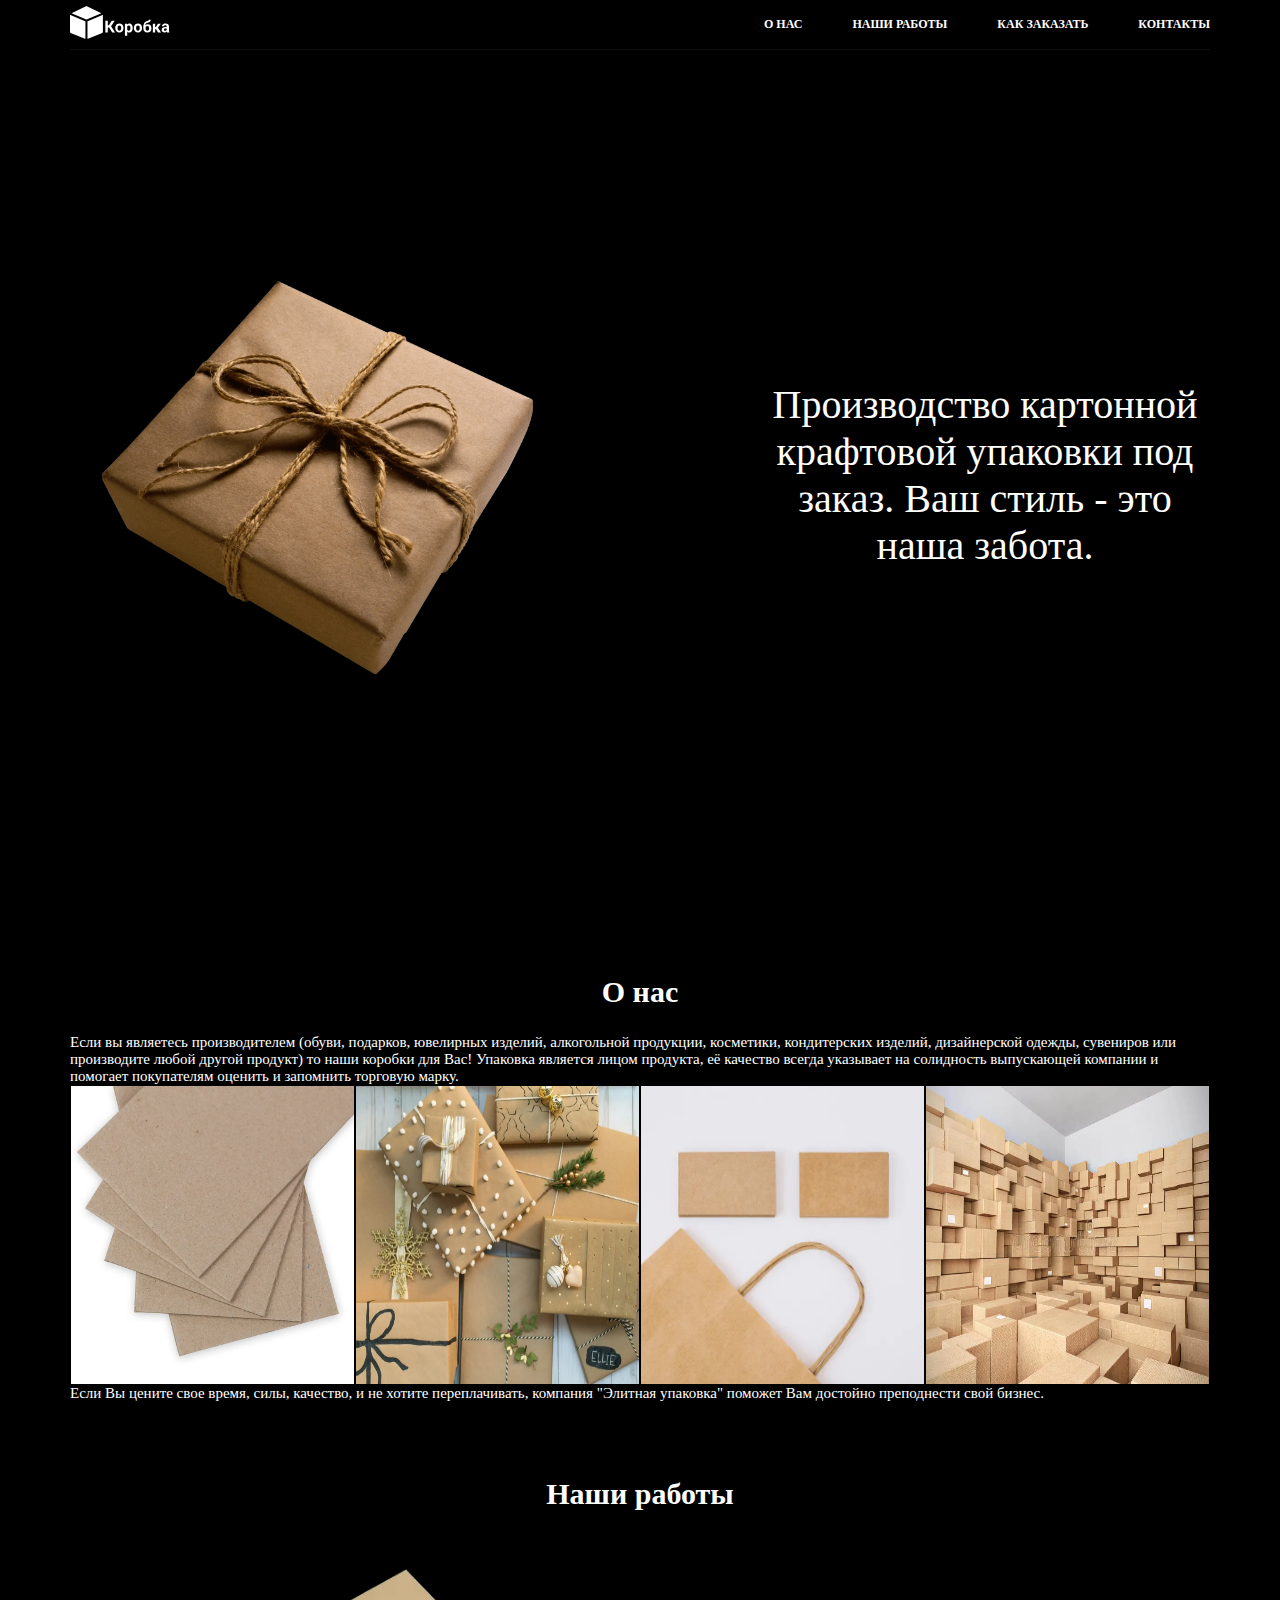
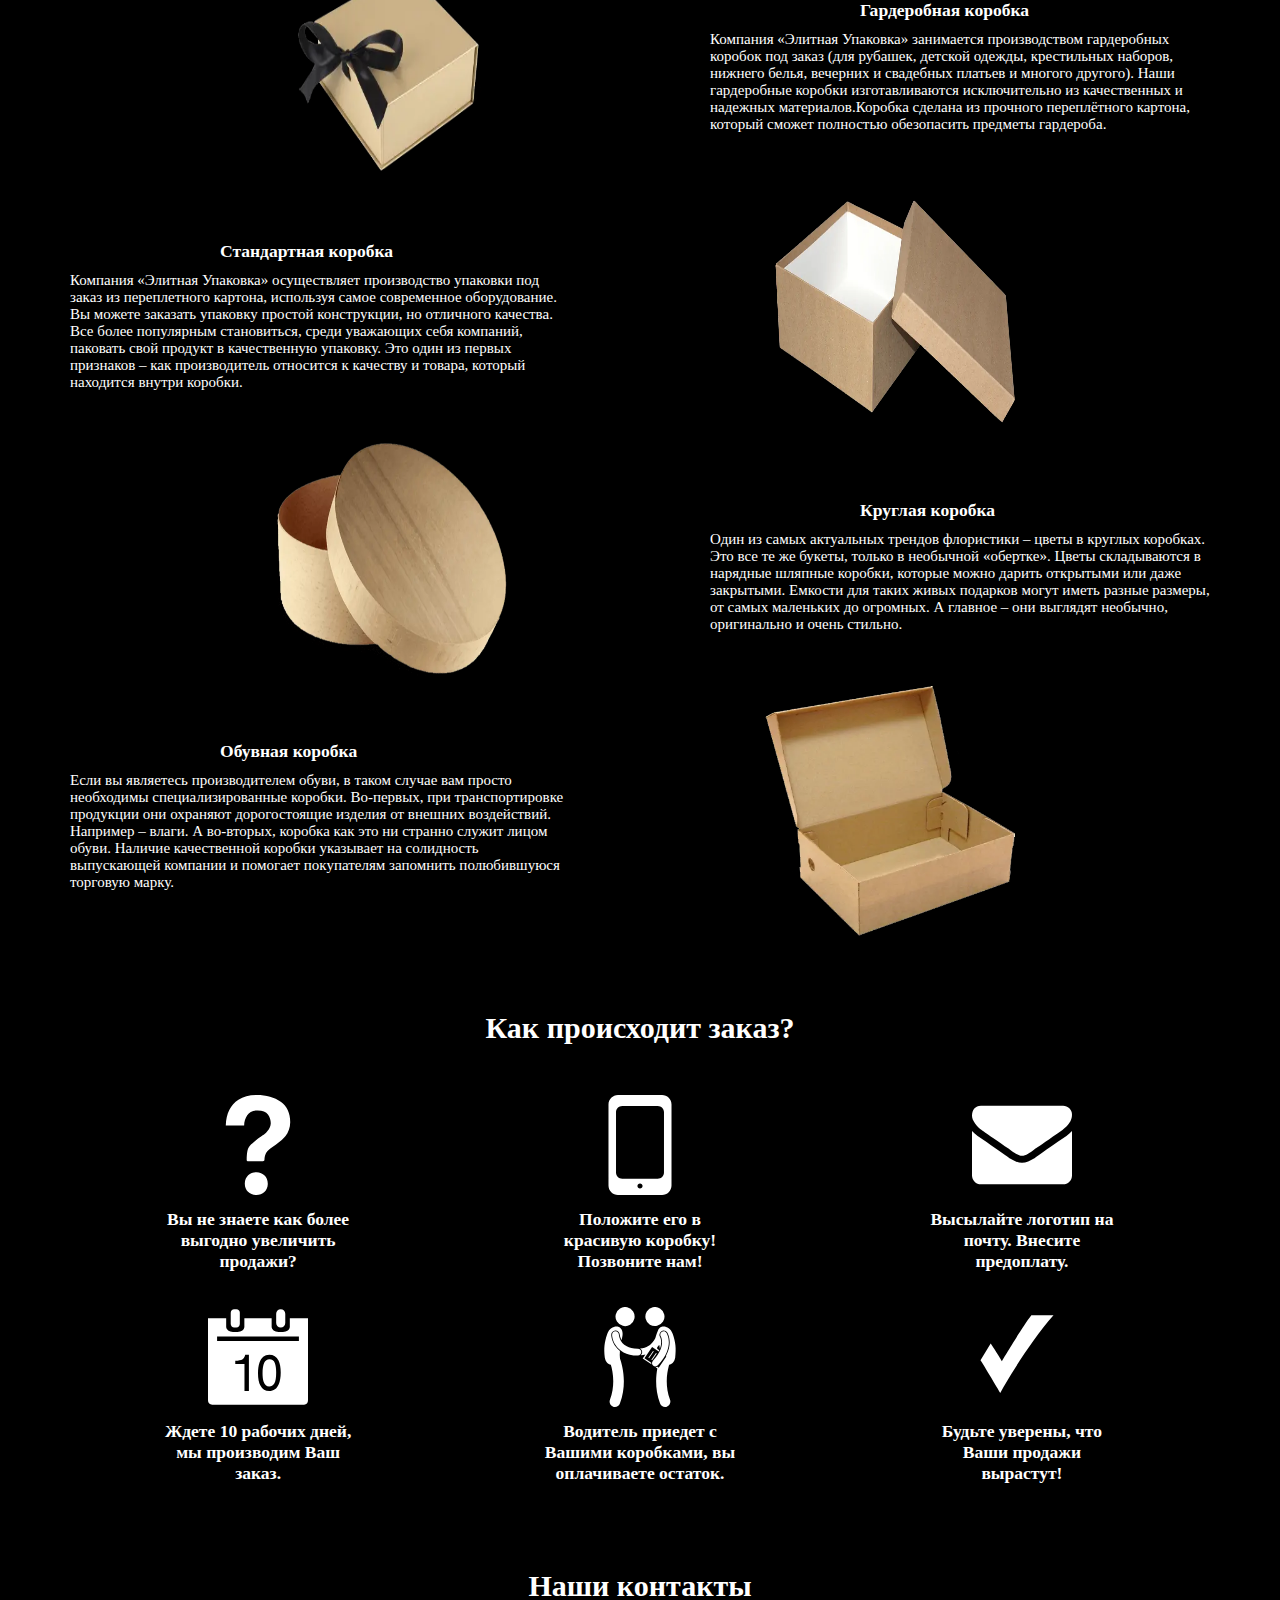
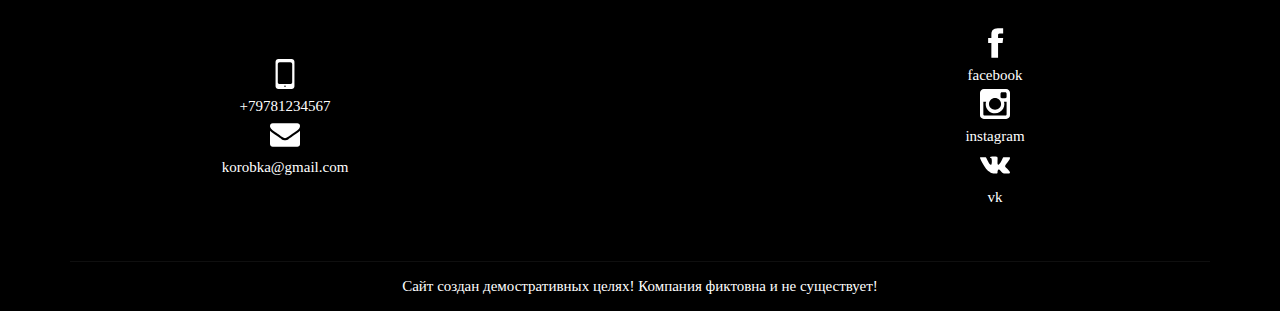
==== commit b7350f0c: "минифицировала" ====
--- a/box/index.html
+++ b/box/index.html
@@ -1,316 +1 @@
-<!DOCTYPE html>
-<html lang="ru">
-<head>
-	<meta charset="UTF-8">
-	<meta name="viewport" content="width=device-width, initial-scale=1.0">
-	<title>Box</title>
-	<link rel="stylesheet" href="css/style.css">
-</head>
-<body>
-	<header class="header" id="header">
-		<div class="container">
-			<div class="header__inner">
-				<a href="#" class="header__logo" data-scroll="#intro">
-					<img src="img/logo.svg" alt="box">
-				</a>
-				<nav class="nav" id="nav">
-					<a href="#" class="nav__link" data-scroll="#about">О нас</a>
-					<a href="#" class="nav__link" data-scroll="#work">Наши работы</a>
-					<a href="#" class="nav__link" data-scroll="#how">Как заказать</a>
-					<a href="#" class="nav__link" data-scroll="#contact">Контакты</a>
-				</nav>
-				<button class="burger" type="button" id="navToggle">
-					<span class="burger__item"></span>
-				</button>
-			</div>
-		</div>
-	</header>
-	<section class="intro section" id="intro">
-		<div class="container">
-			<div class="intro__inner">
-				<div class="intro__img">
-					<picture>
-						<source type="image/webp" srcset="img/bg.webp">
-						<img src="img/bg.png" alt="box">
-					</picture>
-				</div>
-				<div class="intro__offer">
-					<h1 class="intro__title">
-						Производство картонной крафтовой упаковки под заказ. Ваш стиль - это наша забота.
-					</h1>
-				</div>
-			</div>
-		</div>
-	</section>
-	<section class="about section" id="about">
-		<div class="about__head head">
-			<div class="container">
-				<h2 class="title">
-					О нас
-				</h2>
-	            <p>
-	            	Если вы являетесь производителем (обуви, подарков, ювелирных изделий, алкогольной продукции, косметики, кондитерских изделий, дизайнерской одежды, сувениров или производите любой другой продукт) то наши коробки для Вас! Упаковка является лицом продукта, её качество всегда указывает на солидность выпускающей компании и помогает покупателям оценить и запомнить торговую марку.
-	            </p>
-			</div>
-		</div>
-		<div class="about__inner container">				
-			<div class="about__item">
-				<picture>
-					<source type="image/webp" srcset="img/about/about1.webp">
-						<img src="img/about/about1.jpg" alt="about item">
-				</picture>
-				<div class="about__content">
-					<h3 class="about__description title--h3">
-						Производим упаковку из переплетного картона более 13 лет
-					</h3>
-				</div>
-			</div>
-			<div class="about__item">
-				<picture>
-					<source type="image/webp" srcset="img/about/about2.webp">
-						<img src="img/about/about2.jpg" alt="about item">
-				</picture>
-				<div class="about__content">
-					<h3 class="about__description">
-						Мы предлагаем качественное и быстрое выполнение работ.
-					</h3>
-				</div>
-			</div>
-			<div class="about__item">
-				<picture>
-					<source type="image/webp" srcset="img/about/about3.webp">
-						<img src="img/about/about3.jpg" alt="about item">
-				</picture>
-				<div class="about__content">
-					<h3 class="about__description">
-						Изготавливаем упаковку с логотипом, различных конструкций и тиражей.
-					</h3>
-				</div>
-			</div>
-			<div class="about__item">
-				<picture>
-					<source type="image/webp" srcset="img/about/about4.webp">
-						<img src="img/about/about4.jpg" alt="about item">
-				</picture>
-				<div class="about__content">
-					<h3 class="about__description">
-						У нас большие масштабы производства.
-					</h3>
-				</div>
-			</div>
-		</div>
-		<div class="about__footer">
-			<div class="container">
-	            <p>
-	            	Если Вы цените свое время, силы, качество, и не хотите переплачивать, компания "Элитная упаковка" поможет Вам достойно преподнести свой бизнес.
-	            </p>
-			</div>
-		</div>
-	</section>
-	<section class="work" id="work">
-		<div class="container">
-			<div class="head">
-				<h2 class="title">
-					Наши работы
-				</h2>
-			</div>
-			<div class="work__inner">
-				<div class="work__item">
-					<div class="work__img">
-						<picture>
-							<source type="image/webp" srcset="img/work/work1.webp">
-								<img src="img/work/work1.png" alt="work item">
-						</picture>
-					</div>
-					<div class="work__content">
-						<h3 class="title--h3">
-							Гардеробная коробка
-						</h3>
-						<p>
-							Компания «Элитная Упаковка» занимается производством гардеробных коробок под заказ (для рубашек, детской одежды, крестильных наборов, нижнего белья, вечерних и свадебных платьев и многого другого). Наши гардеробные коробки изготавливаются исключительно из качественных и надежных материалов.Коробка сделана из прочного переплётного картона, который сможет полностью обезопасить предметы гардероба.
-						</p>
-					</div>
-				</div>
-				<div class="work__item">
-					<div class="work__img">
-						<picture>
-							<source type="image/webp" srcset="img/work/work2.webp">
-								<img src="img/work/work2.png" alt="work item">
-						</picture>
-					</div>
-					<div class="work__content">
-						<h3 class="title--h3">
-							Стандартная коробка
-						</h3>
-						<p>
-							Компания «Элитная Упаковка» осуществляет производство упаковки под заказ из переплетного картона, используя самое современное оборудование. Вы можете заказать упаковку простой конструкции, но отличного качества. Все более популярным становиться, среди уважающих себя компаний, паковать свой продукт в качественную упаковку. Это один из первых признаков – как производитель относится к качеству и товара, который находится внутри коробки.
-						</p>
-					</div>
-				</div>
-				<div class="work__item">
-					<div class="work__img">
-						<picture>
-							<source type="image/webp" srcset="img/work/work3.webp">
-								<img src="img/work/work3.png" alt="work item">
-						</picture>
-					</div>
-					<div class="work__content">
-						<h3 class="title--h3">
-							Круглая коробка
-						</h3>
-						<p>
-							Один из самых актуальных трендов флористики – цветы в круглых коробках. Это все те же букеты, только в необычной «обертке». Цветы складываются в нарядные шляпные коробки, которые можно дарить открытыми или даже закрытыми. Емкости для таких живых подарков могут иметь разные размеры, от самых маленьких до огромных. А главное – они выглядят необычно, оригинально и очень стильно.
-						</p>
-					</div>
-				</div>
-				<div class="work__item">
-					<div class="work__img">
-						<picture>
-							<source type="image/webp" srcset="img/work/work4.webp">
-								<img src="img/work/work4.png" alt="work item">
-						</picture>
-					</div>
-					<div class="work__content">
-						<h3 class="title--h3">
-							Обувная коробка
-						</h3>
-						<p>
-							Если вы являетесь производителем обуви, в таком случае вам просто необходимы специализированные коробки. Во-первых, при транспортировке продукции они охраняют дорогостоящие изделия от внешних воздействий. Например – влаги. А во-вторых, коробка как это ни странно служит лицом обуви. Наличие качественной коробки указывает на солидность выпускающей компании и помогает покупателям запомнить полюбившуюся торговую марку.
-						</p>
-					</div>
-				</div>
-			</div>
-		</div>
-	</section>
-	<section class="how section" id="how">
-		<div class="container">
-			<div class="head">
-				<h2 class="title">
-					Как происходит заказ?
-				</h2>
-			</div>
-			<div class="how__inner">
-				<div class="how__item">
-					<div class="how__img">
-						<img src="img/icon/question.svg" alt="question">
-					</div>
-					<h3 class="title--h3">
-						Вы не знаете как более выгодно увеличить продажи?
-					</h3>
-				</div>
-				<div class="how__item">
-					<div class="how__img">
-						<img src="img/icon/phone.svg" alt="phone">
-					</div>
-					<h3 class="title--h3">
-						Положите его в красивую коробку! Позвоните нам!
-					</h3>
-				</div>
-				<div class="how__item">
-					<div class="how__img">
-						<img src="img/icon/mail.svg" alt="mail">
-					</div>
-					<h3 class="title--h3">
-						Высылайте логотип на почту. Внесите предоплату.
-					</h3>
-				</div>
-				<div class="how__item">
-					<div class="how__img">
-						<img src="img/icon/eventoday.svg" alt="eventoday">
-					</div>
-					<h3 class="title--h3">
-						Ждете 10 рабочих дней, мы производим Ваш заказ.
-					</h3>
-				</div>
-				<div class="how__item">
-					<div class="how__img">
-						<img src="img/icon/deal.svg" alt="deal">
-					</div>
-					<h3 class="title--h3">
-						Водитель приедет с Вашими коробками, вы оплачиваете остаток.
-					</h3>
-				</div>
-				<div class="how__item">
-					<div class="how__img">
-						<img src="img/icon/ok.svg" alt="ok">
-					</div>
-					<h3 class="title--h3">
-						Будьте уверены, что Ваши продажи вырастут!
-					</h3>
-				</div>
-			</div>
-		</div>
-	</section>
-	<section class="contact section" id="contact">
-		<div class="container">
-			<div class="head">
-				<h2 class="title">
-					Наши контакты
-				</h2>
-			</div>
-			<div class="contact__inner">
-				<div class="contact__col">
-					<div class="contact__item">
-						<div class="contact__link">
-							<a href="tel:+79781234567">
-									<img src="img/icon/phone.svg" alt="phone">
-									<p class="contact__content">
-										+79781234567
-									</p>
-							</a>
-						</div>
-					</div>
-					<div class="contact__item">
-						<div class="contact__link">
-							<a href="mailto:korobka@gmail.com">
-								<img src="img/icon/mail.svg" alt="">
-								<p class="contact__content">
-									korobka@gmail.com
-								</p>
-							</a>
-						</div>
-					</div>
-				</div>
-				<div class="contact__map">
-					<script type="text/javascript" charset="utf-8" async src="https://api-maps.yandex.ru/services/constructor/1.0/js/?um=constructor%3A690b11f8ab72eba93d13c1fb4e2766344a8002a381690ae291d41785755b60f4&amp;width=400&amp;height=300&amp;lang=ru_RU&amp;scroll=true"></script>
-				</div>
-				<div class="contact__col">
-					<div class="contact__link">
-						<a href="https://www.facebook.com/" target="_blank">
-							<img src="img/icon/facebook.svg" alt="facebook">
-							<p class="contact__content">
-								facebook
-							</p>
-						</a>
-					</div>
-					<div class="contact__link">
-						<a href="https://www.instagram.com/" target="_blank">
-							<img src="img/icon/instagram.svg" alt="instagram">
-							<p class="contact__content">
-								instagram
-							</p>
-						</a>
-					</div>
-					<div class="contact__link">
-						<a href="https://www.vk.com/" target="_blank">
-							<img src="img/icon/vk.svg" alt="vk">
-							<p class="contact__content">
-								vk
-							</p>
-						</a>
-					</div>
-				</div>
-			</div>
-		</div>
-	</section>
-	<footer class="footer">
-		<div class="container">
-		<div class="footer__inner">		
-			<p>Сайт создан демостративных целях! Компания фиктовна и не существует!</p>
-		</div>	
-		</div>
-	</footer>	
-	<script src="https://cdnjs.cloudflare.com/ajax/libs/jquery/3.5.1/jquery.min.js"></script>
-	<script src="js/main.js"></script>
-</body>
-</html>
+<!DOCTYPE html><html lang="ru"><head><meta charset="UTF-8"><meta name="viewport" content="width=device-width, initial-scale=1.0"><title>Box</title><link rel="stylesheet" href="css/style.css"></head><body> <header class="header" id="header"><div class="container"><div class="header__inner"> <a href="#" class="header__logo" data-scroll="#intro"> <img src="img/logo.svg" alt="box"> </a> <nav class="nav" id="nav"> <a href="#" class="nav__link" data-scroll="#about">О нас</a> <a href="#" class="nav__link" data-scroll="#work">Наши работы</a> <a href="#" class="nav__link" data-scroll="#how">Как заказать</a> <a href="#" class="nav__link" data-scroll="#contact">Контакты</a> </nav> <button class="burger" type="button" id="navToggle"> <span class="burger__item"></span> </button></div></div> </header> <section class="intro section" id="intro"><div class="container"><div class="intro__inner"><div class="intro__img"> <picture> <source type="image/webp" srcset="img/bg.webp"> <img src="img/bg.png" alt="box"> </picture></div><div class="intro__offer"><h1 class="intro__title"> Производство картонной крафтовой упаковки под заказ. Ваш стиль - это наша забота.</h1></div></div></div> </section> <section class="about section" id="about"><div class="about__head head"><div class="container"><h2 class="title"> О нас</h2><p> Если вы являетесь производителем (обуви, подарков, ювелирных изделий, алкогольной продукции, косметики, кондитерских изделий, дизайнерской одежды, сувениров или производите любой другой продукт) то наши коробки для Вас! Упаковка является лицом продукта, её качество всегда указывает на солидность выпускающей компании и помогает покупателям оценить и запомнить торговую марку.</p></div></div><div class="about__inner container"><div class="about__item"> <picture> <source type="image/webp" srcset="img/about/about1.webp"> <img src="img/about/about1.jpg" alt="about item"> </picture><div class="about__content"><h3 class="about__description title--h3"> Производим упаковку из переплетного картона более 13 лет</h3></div></div><div class="about__item"> <picture> <source type="image/webp" srcset="img/about/about2.webp"> <img src="img/about/about2.jpg" alt="about item"> </picture><div class="about__content"><h3 class="about__description"> Мы предлагаем качественное и быстрое выполнение работ.</h3></div></div><div class="about__item"> <picture> <source type="image/webp" srcset="img/about/about3.webp"> <img src="img/about/about3.jpg" alt="about item"> </picture><div class="about__content"><h3 class="about__description"> Изготавливаем упаковку с логотипом, различных конструкций и тиражей.</h3></div></div><div class="about__item"> <picture> <source type="image/webp" srcset="img/about/about4.webp"> <img src="img/about/about4.jpg" alt="about item"> </picture><div class="about__content"><h3 class="about__description"> У нас большие масштабы производства.</h3></div></div></div><div class="about__footer"><div class="container"><p> Если Вы цените свое время, силы, качество, и не хотите переплачивать, компания "Элитная упаковка" поможет Вам достойно преподнести свой бизнес.</p></div></div> </section> <section class="work" id="work"><div class="container"><div class="head"><h2 class="title"> Наши работы</h2></div><div class="work__inner"><div class="work__item"><div class="work__img"> <picture> <source type="image/webp" srcset="img/work/work1.webp"> <img src="img/work/work1.png" alt="work item"> </picture></div><div class="work__content"><h3 class="title--h3"> Гардеробная коробка</h3><p> Компания «Элитная Упаковка» занимается производством гардеробных коробок под заказ (для рубашек, детской одежды, крестильных наборов, нижнего белья, вечерних и свадебных платьев и многого другого). Наши гардеробные коробки изготавливаются исключительно из качественных и надежных материалов.Коробка сделана из прочного переплётного картона, который сможет полностью обезопасить предметы гардероба.</p></div></div><div class="work__item"><div class="work__img"> <picture> <source type="image/webp" srcset="img/work/work2.webp"> <img src="img/work/work2.png" alt="work item"> </picture></div><div class="work__content"><h3 class="title--h3"> Стандартная коробка</h3><p> Компания «Элитная Упаковка» осуществляет производство упаковки под заказ из переплетного картона, используя самое современное оборудование. Вы можете заказать упаковку простой конструкции, но отличного качества. Все более популярным становиться, среди уважающих себя компаний, паковать свой продукт в качественную упаковку. Это один из первых признаков – как производитель относится к качеству и товара, который находится внутри коробки.</p></div></div><div class="work__item"><div class="work__img"> <picture> <source type="image/webp" srcset="img/work/work3.webp"> <img src="img/work/work3.png" alt="work item"> </picture></div><div class="work__content"><h3 class="title--h3"> Круглая коробка</h3><p> Один из самых актуальных трендов флористики – цветы в круглых коробках. Это все те же букеты, только в необычной «обертке». Цветы складываются в нарядные шляпные коробки, которые можно дарить открытыми или даже закрытыми. Емкости для таких живых подарков могут иметь разные размеры, от самых маленьких до огромных. А главное – они выглядят необычно, оригинально и очень стильно.</p></div></div><div class="work__item"><div class="work__img"> <picture> <source type="image/webp" srcset="img/work/work4.webp"> <img src="img/work/work4.png" alt="work item"> </picture></div><div class="work__content"><h3 class="title--h3"> Обувная коробка</h3><p> Если вы являетесь производителем обуви, в таком случае вам просто необходимы специализированные коробки. Во-первых, при транспортировке продукции они охраняют дорогостоящие изделия от внешних воздействий. Например – влаги. А во-вторых, коробка как это ни странно служит лицом обуви. Наличие качественной коробки указывает на солидность выпускающей компании и помогает покупателям запомнить полюбившуюся торговую марку.</p></div></div></div></div> </section> <section class="how section" id="how"><div class="container"><div class="head"><h2 class="title"> Как происходит заказ?</h2></div><div class="how__inner"><div class="how__item"><div class="how__img"> <img src="img/icon/question.svg" alt="question"></div><h3 class="title--h3"> Вы не знаете как более выгодно увеличить продажи?</h3></div><div class="how__item"><div class="how__img"> <img src="img/icon/phone.svg" alt="phone"></div><h3 class="title--h3"> Положите его в красивую коробку! Позвоните нам!</h3></div><div class="how__item"><div class="how__img"> <img src="img/icon/mail.svg" alt="mail"></div><h3 class="title--h3"> Высылайте логотип на почту. Внесите предоплату.</h3></div><div class="how__item"><div class="how__img"> <img src="img/icon/eventoday.svg" alt="eventoday"></div><h3 class="title--h3"> Ждете 10 рабочих дней, мы производим Ваш заказ.</h3></div><div class="how__item"><div class="how__img"> <img src="img/icon/deal.svg" alt="deal"></div><h3 class="title--h3"> Водитель приедет с Вашими коробками, вы оплачиваете остаток.</h3></div><div class="how__item"><div class="how__img"> <img src="img/icon/ok.svg" alt="ok"></div><h3 class="title--h3"> Будьте уверены, что Ваши продажи вырастут!</h3></div></div></div> </section> <section class="contact section" id="contact"><div class="container"><div class="head"><h2 class="title"> Наши контакты</h2></div><div class="contact__inner"><div class="contact__col"><div class="contact__item"><div class="contact__link"> <a href="tel:+79781234567"> <img src="img/icon/phone.svg" alt="phone"><p class="contact__content"> +79781234567</p> </a></div></div><div class="contact__item"><div class="contact__link"> <a href="mailto:korobka@gmail.com"> <img src="img/icon/mail.svg" alt=""><p class="contact__content"> korobka@gmail.com</p> </a></div></div></div><div class="contact__map"></div><div class="contact__col"><div class="contact__link"> <a href="https://www.facebook.com/" target="_blank"> <img src="img/icon/facebook.svg" alt="facebook"><p class="contact__content"> facebook</p> </a></div><div class="contact__link"> <a href="https://www.instagram.com/" target="_blank"> <img src="img/icon/instagram.svg" alt="instagram"><p class="contact__content"> instagram</p> </a></div><div class="contact__link"> <a href="https://www.vk.com/" target="_blank"> <img src="img/icon/vk.svg" alt="vk"><p class="contact__content"> vk</p> </a></div></div></div></div> </section> <footer class="footer"><div class="container"><div class="footer__inner"><p>Сайт создан демостративных целях! Компания фиктовна и не существует!</p></div></div> </footer> <script src="https://cdnjs.cloudflare.com/ajax/libs/jquery/3.5.1/jquery.min.js"></script> <script src="js/main.js"></script> </body></html>
